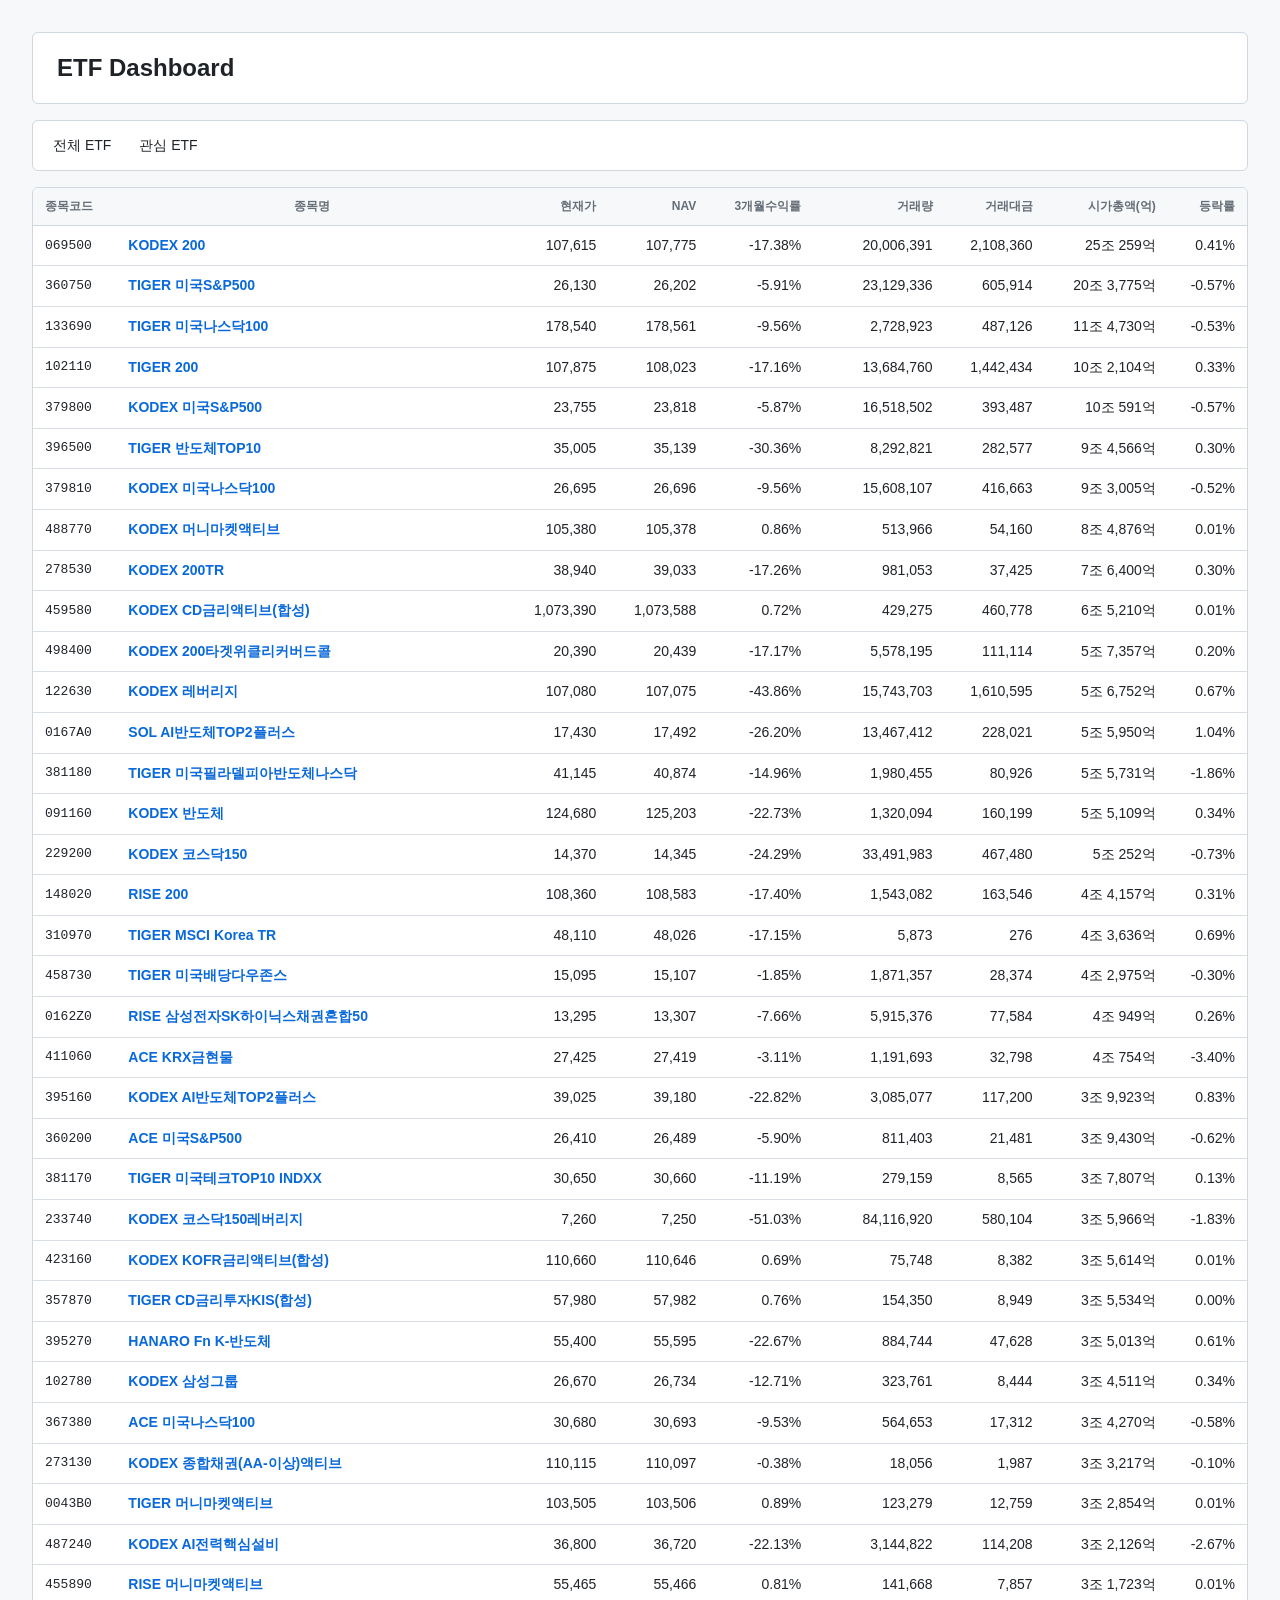
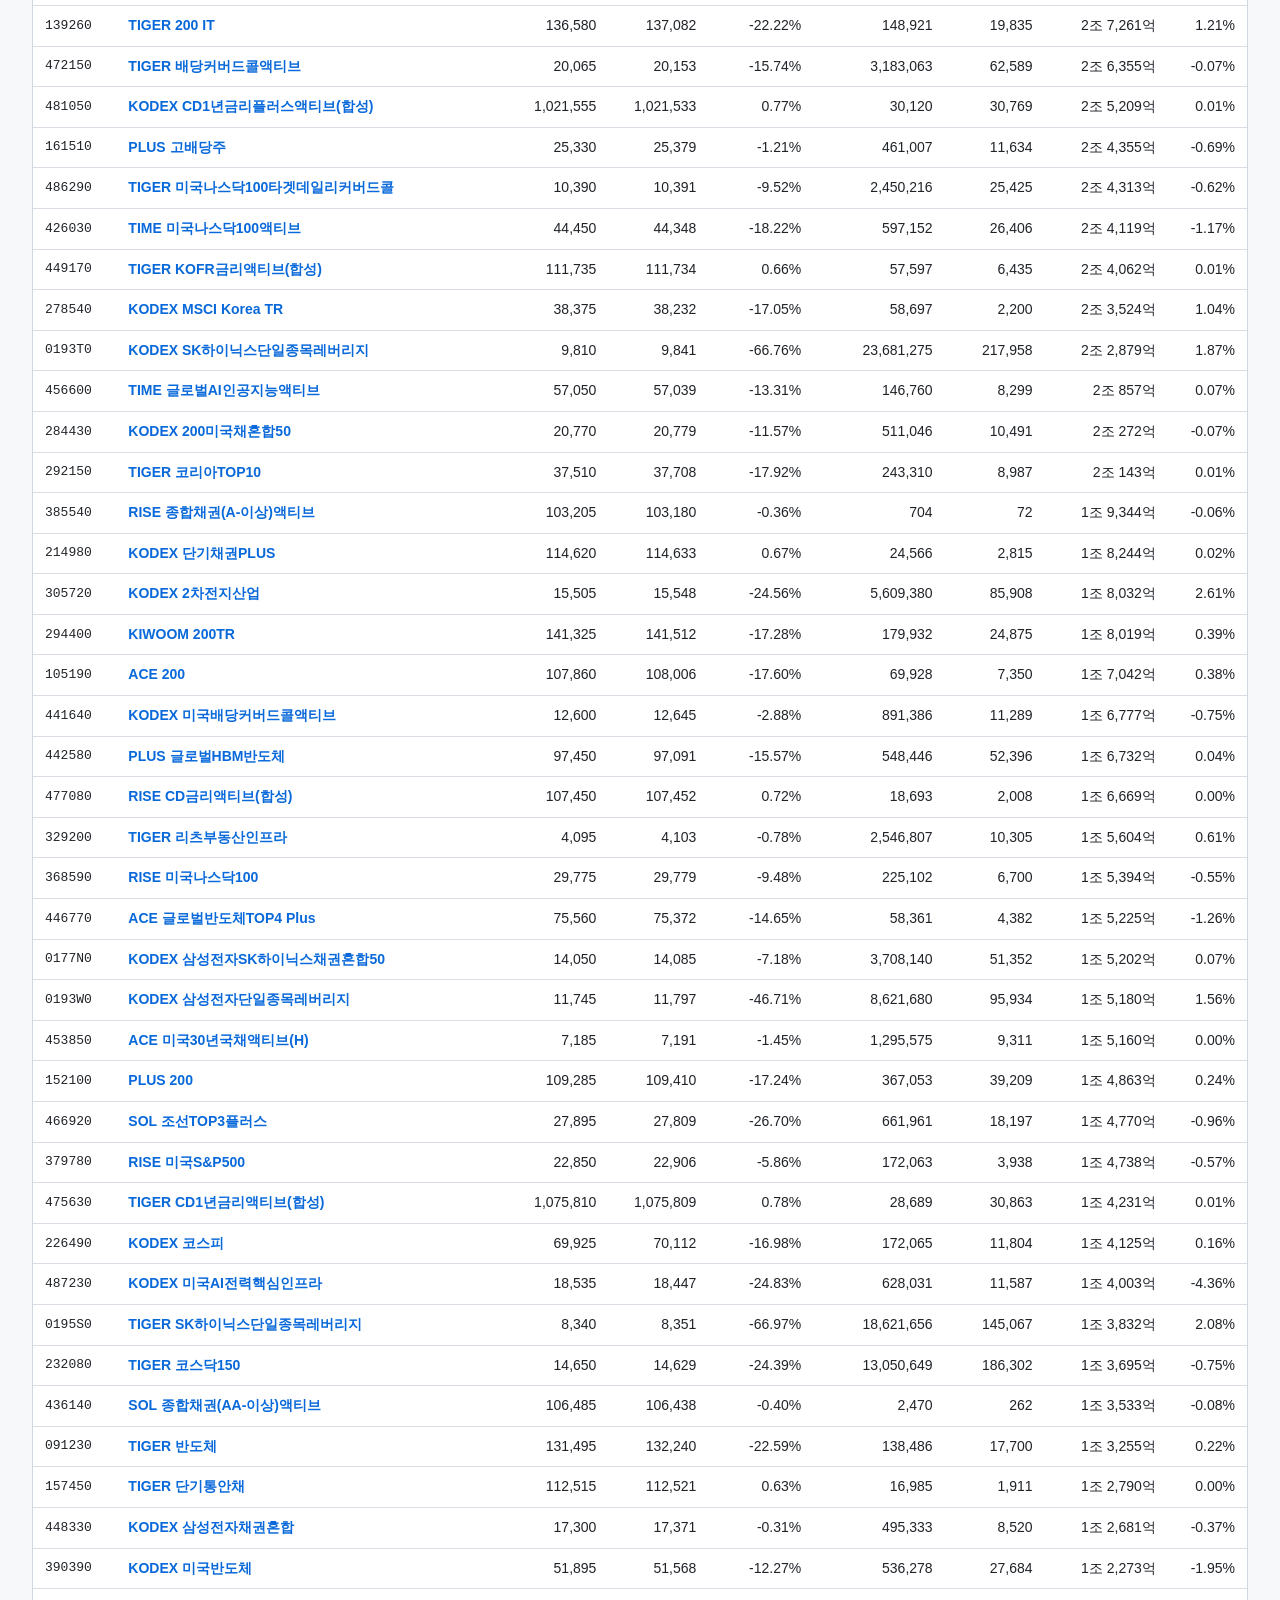
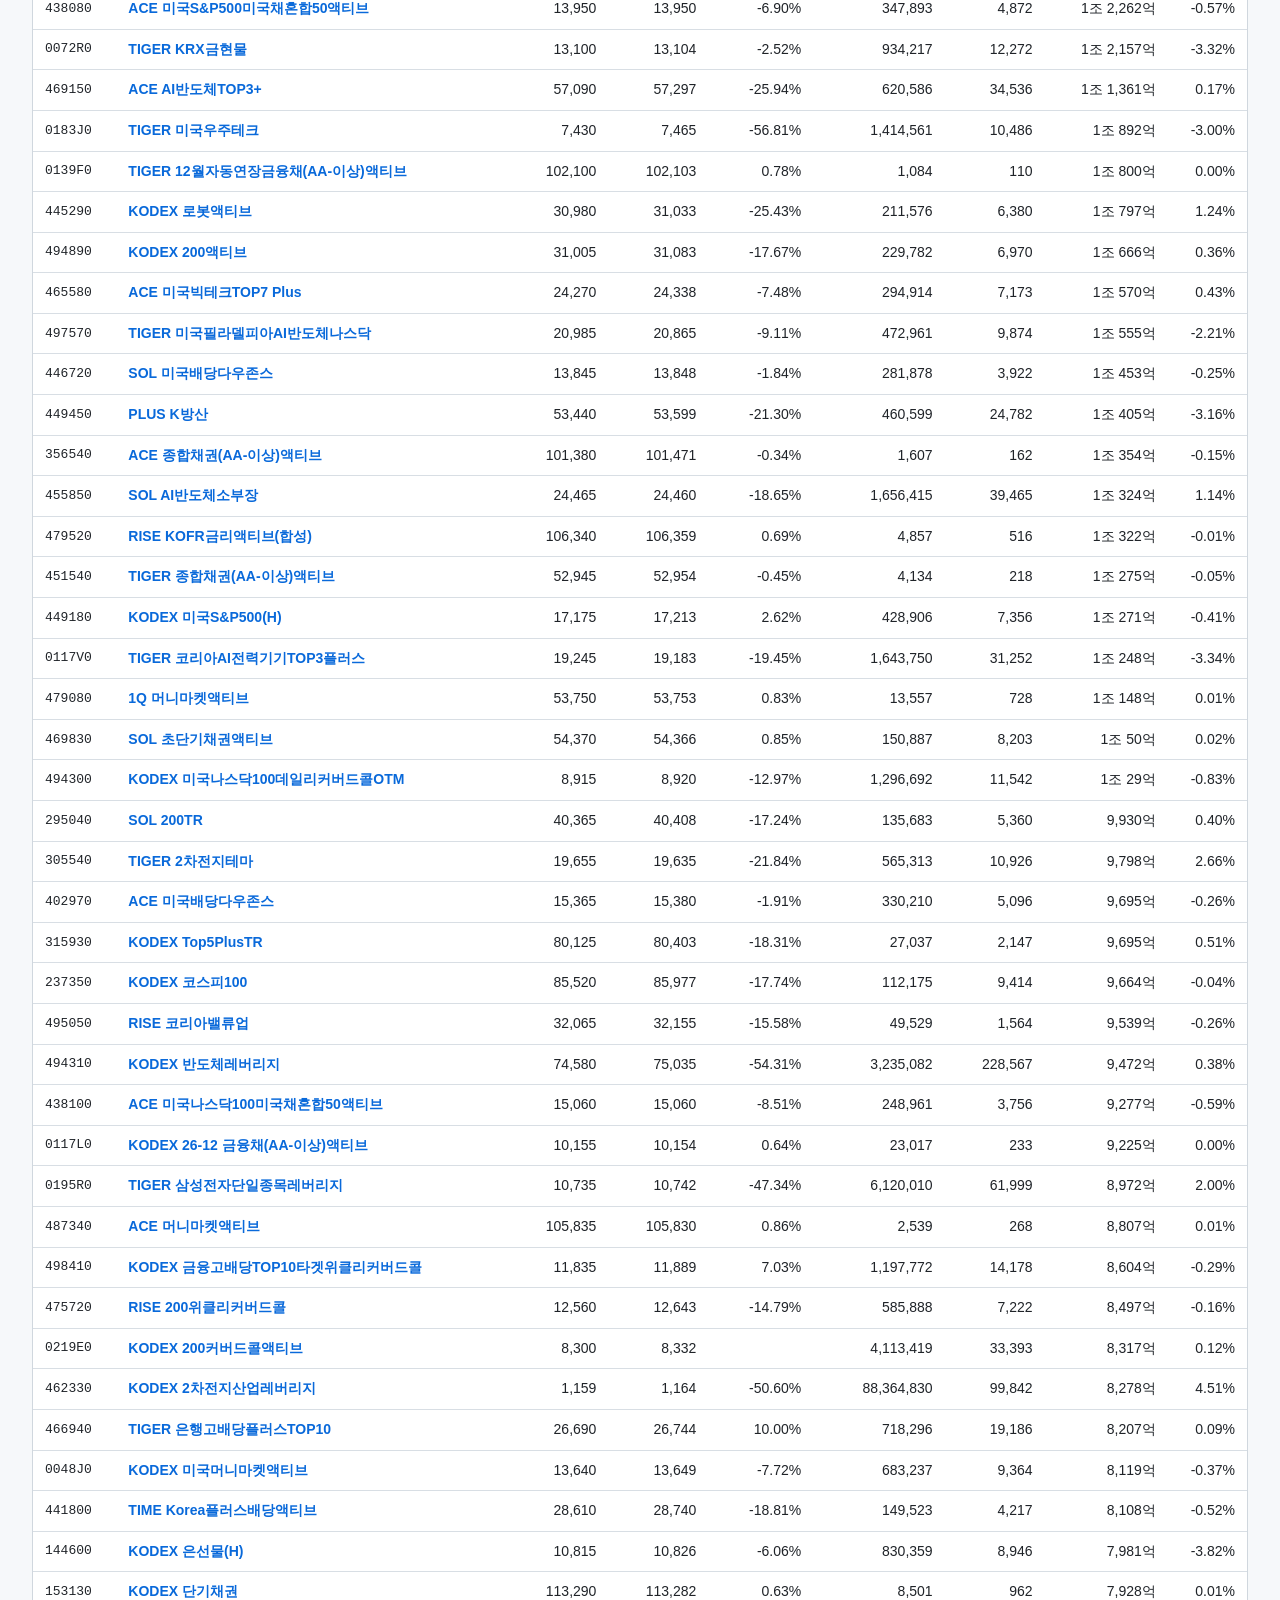
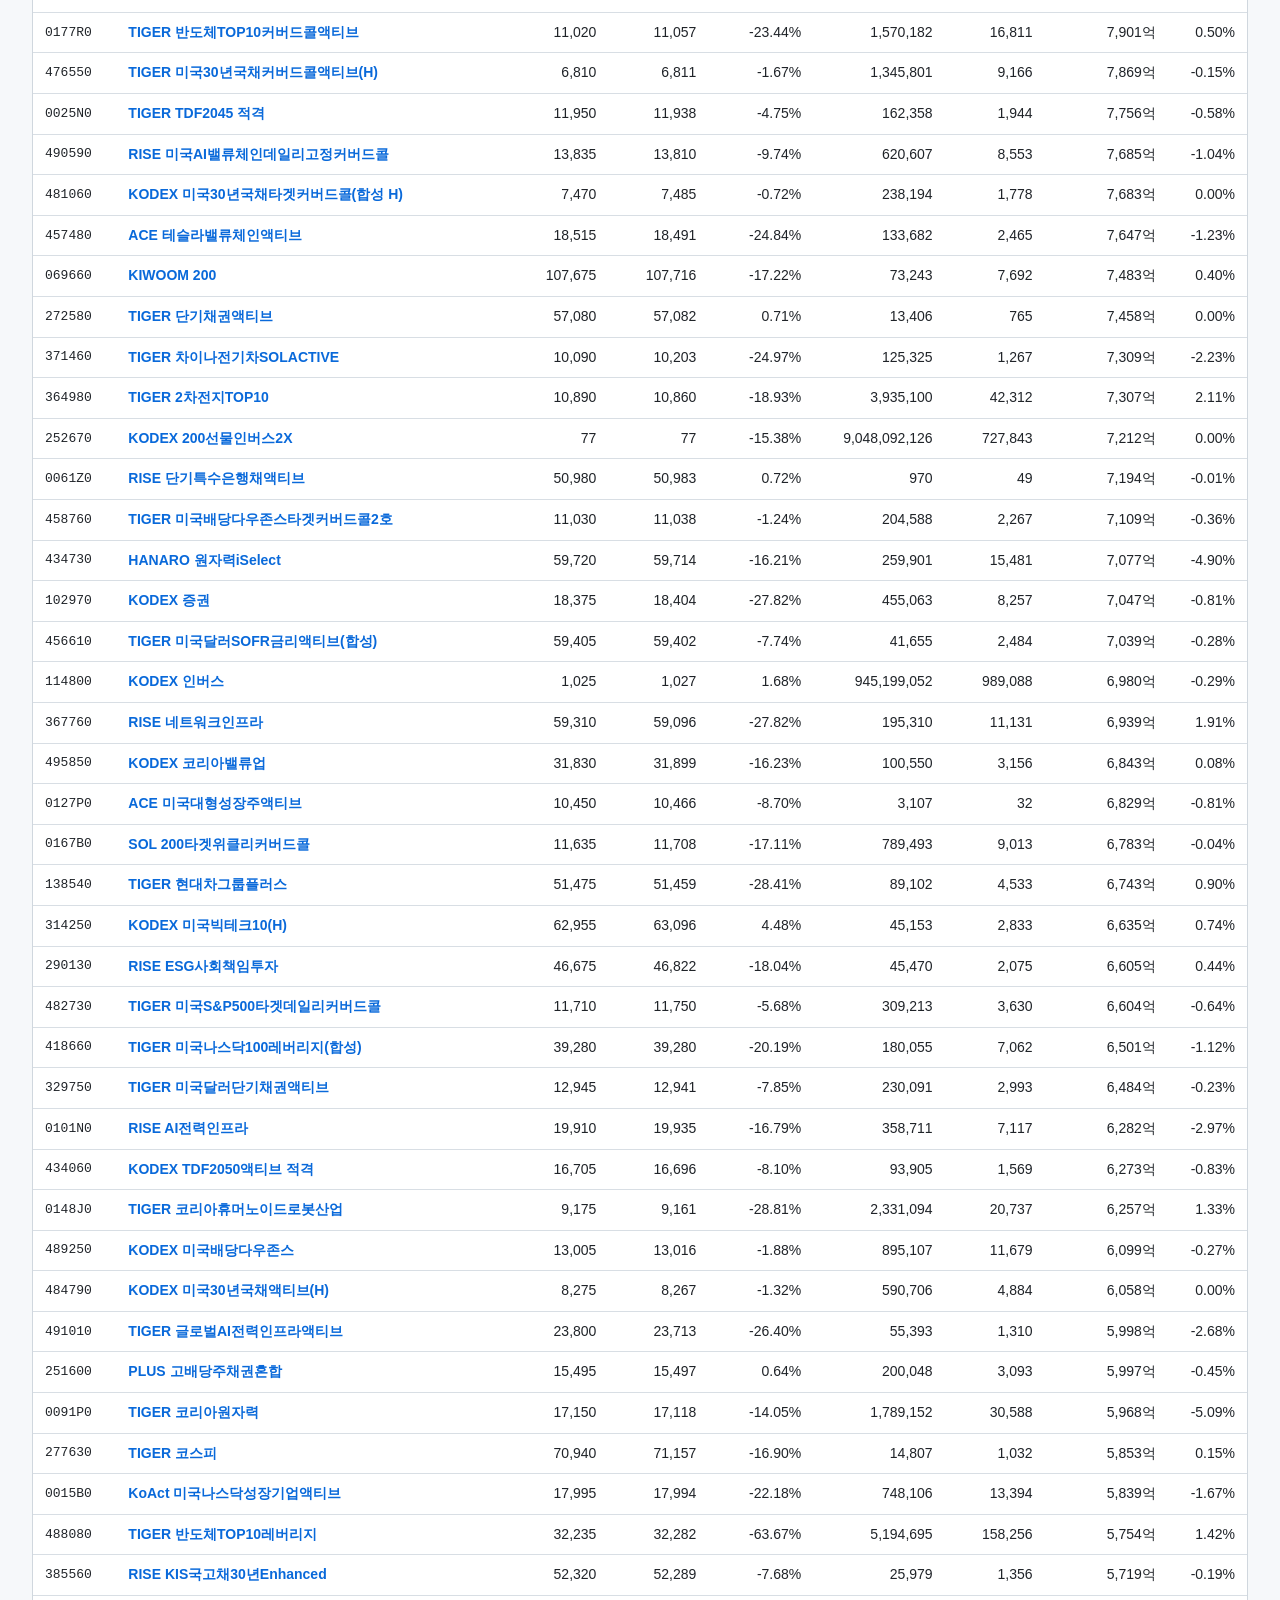
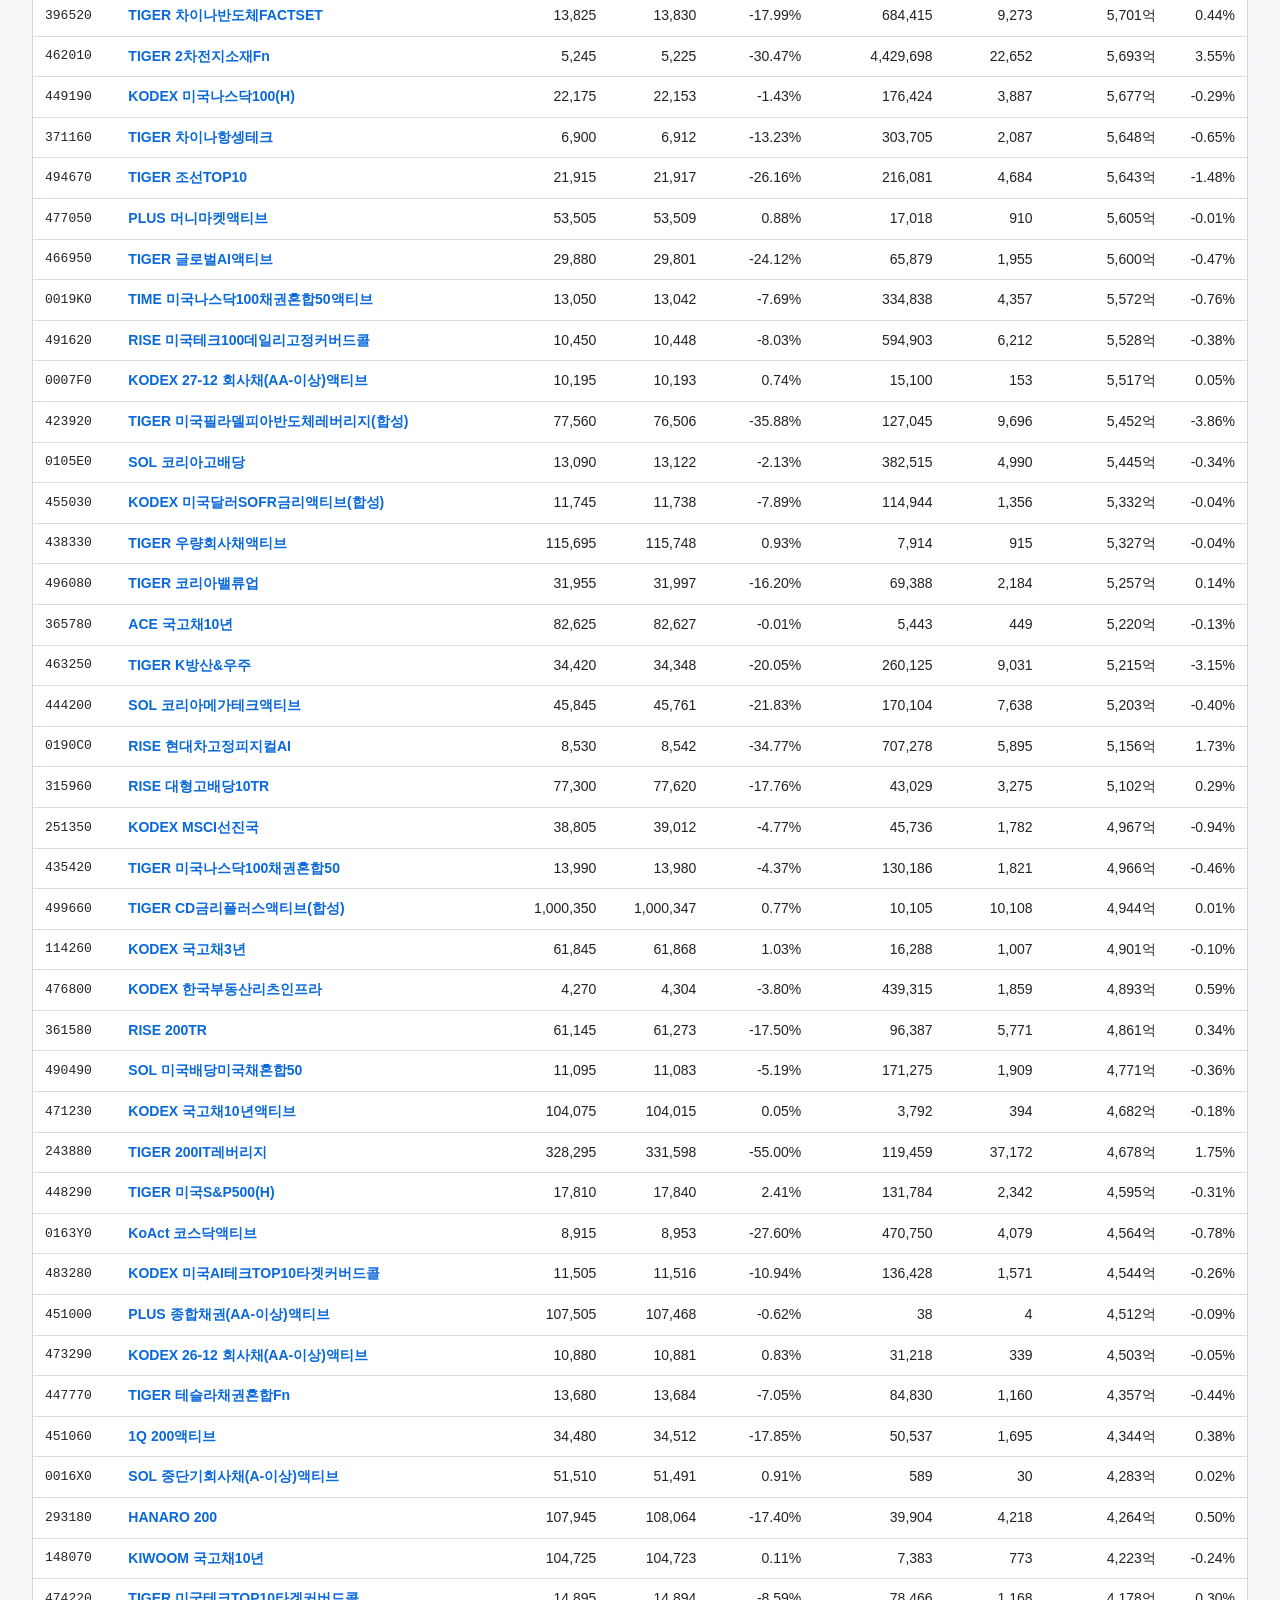
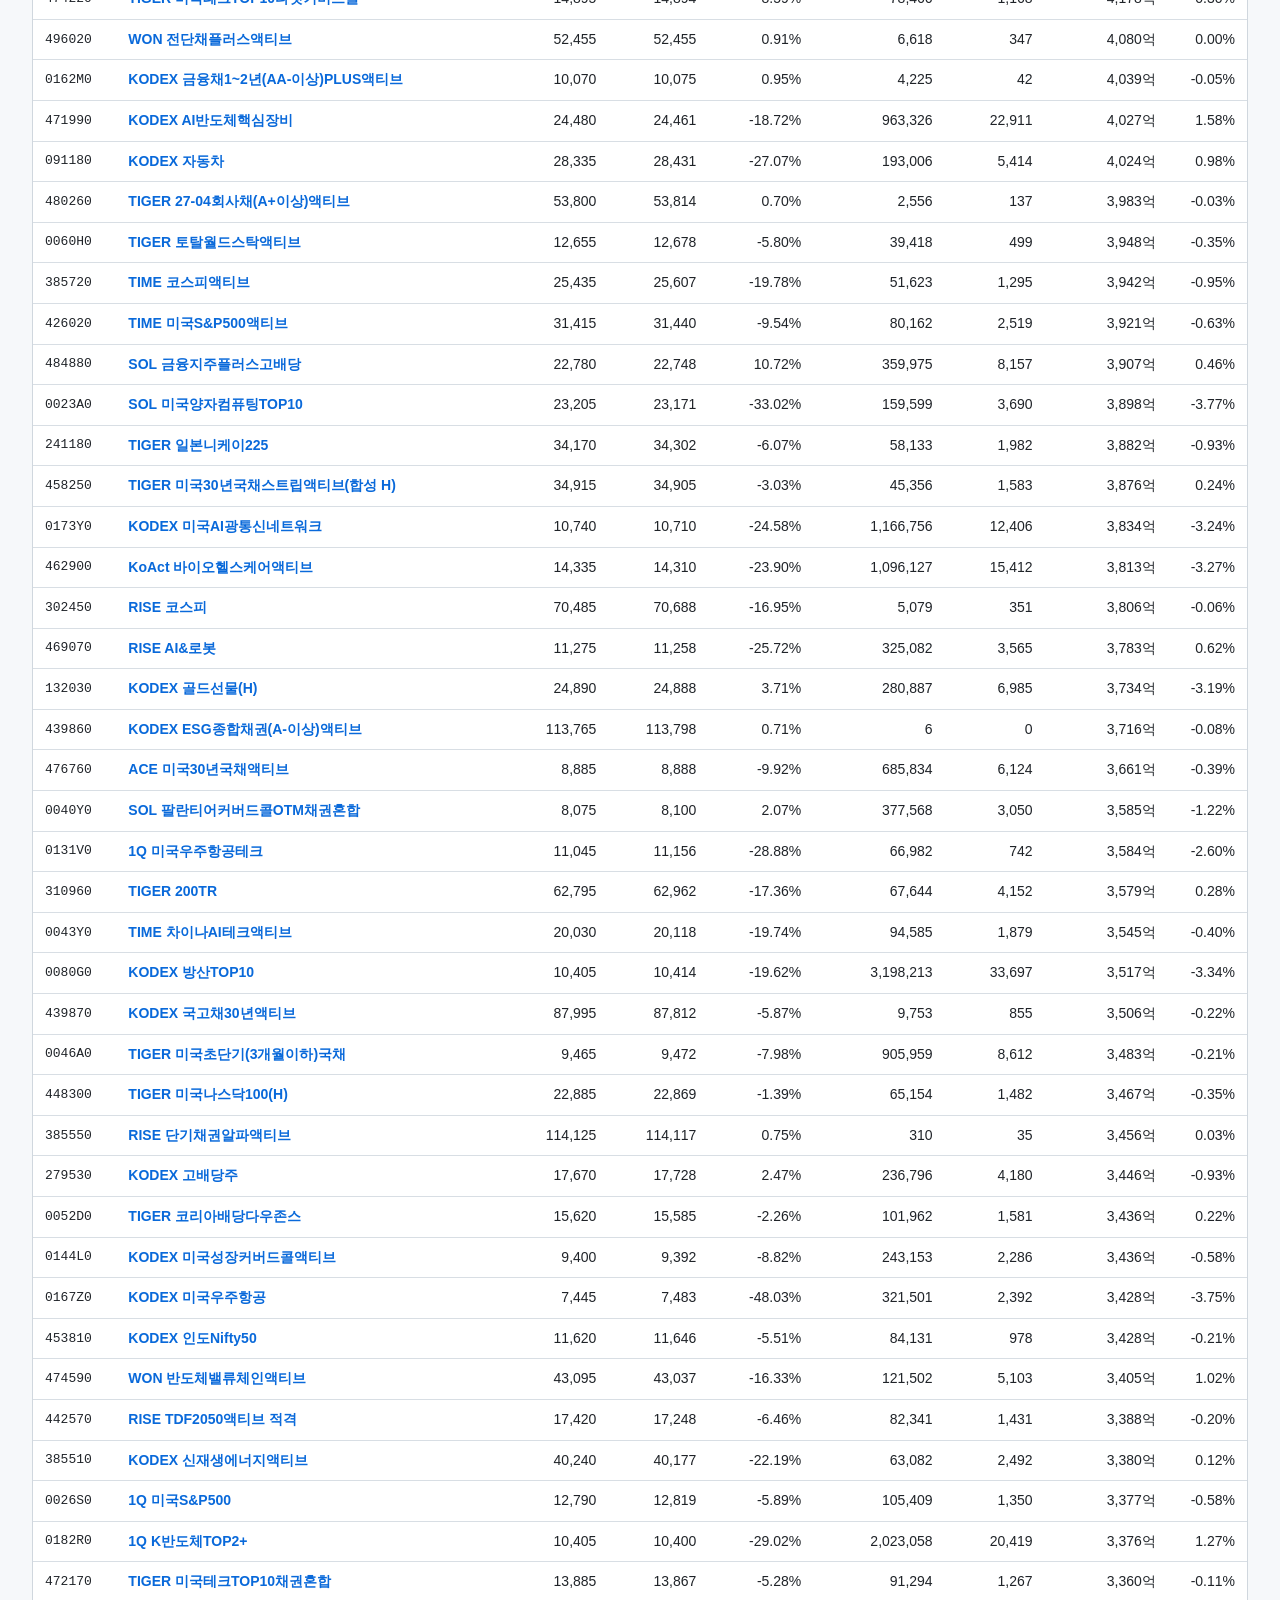
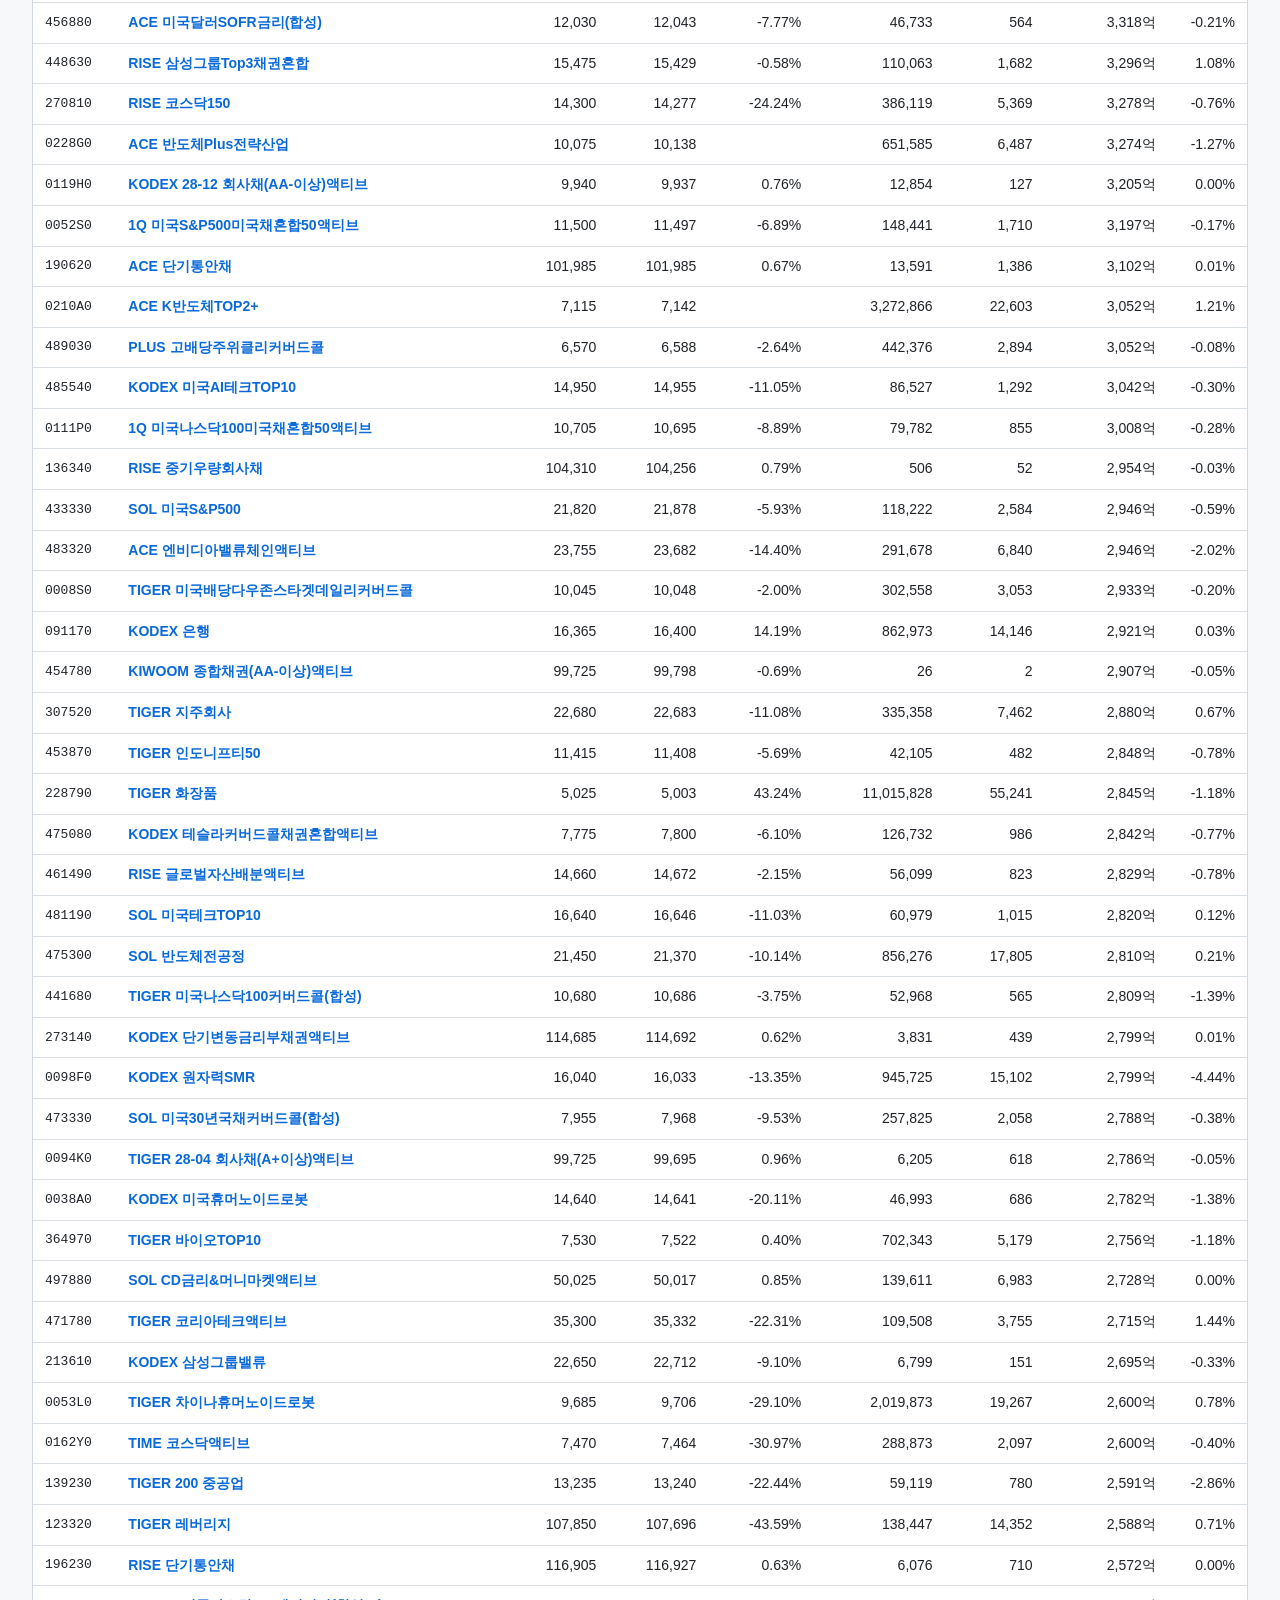
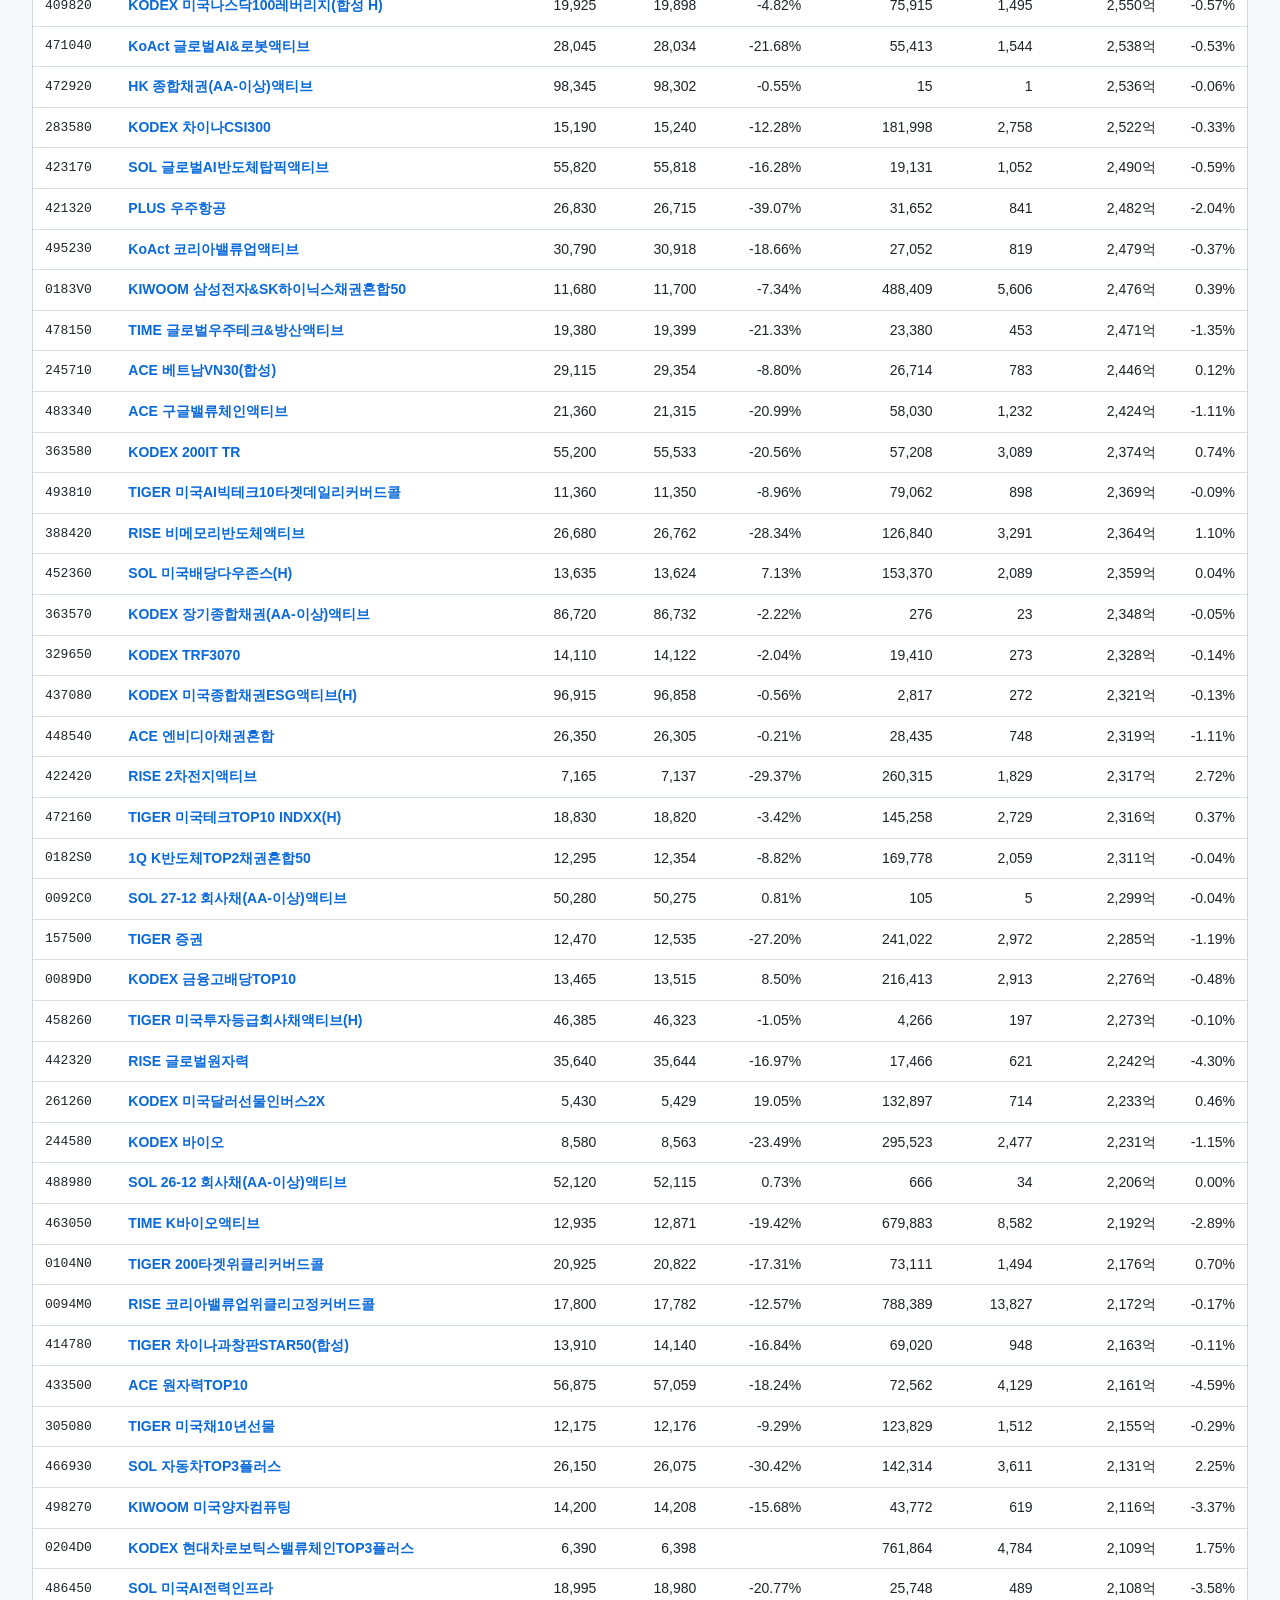
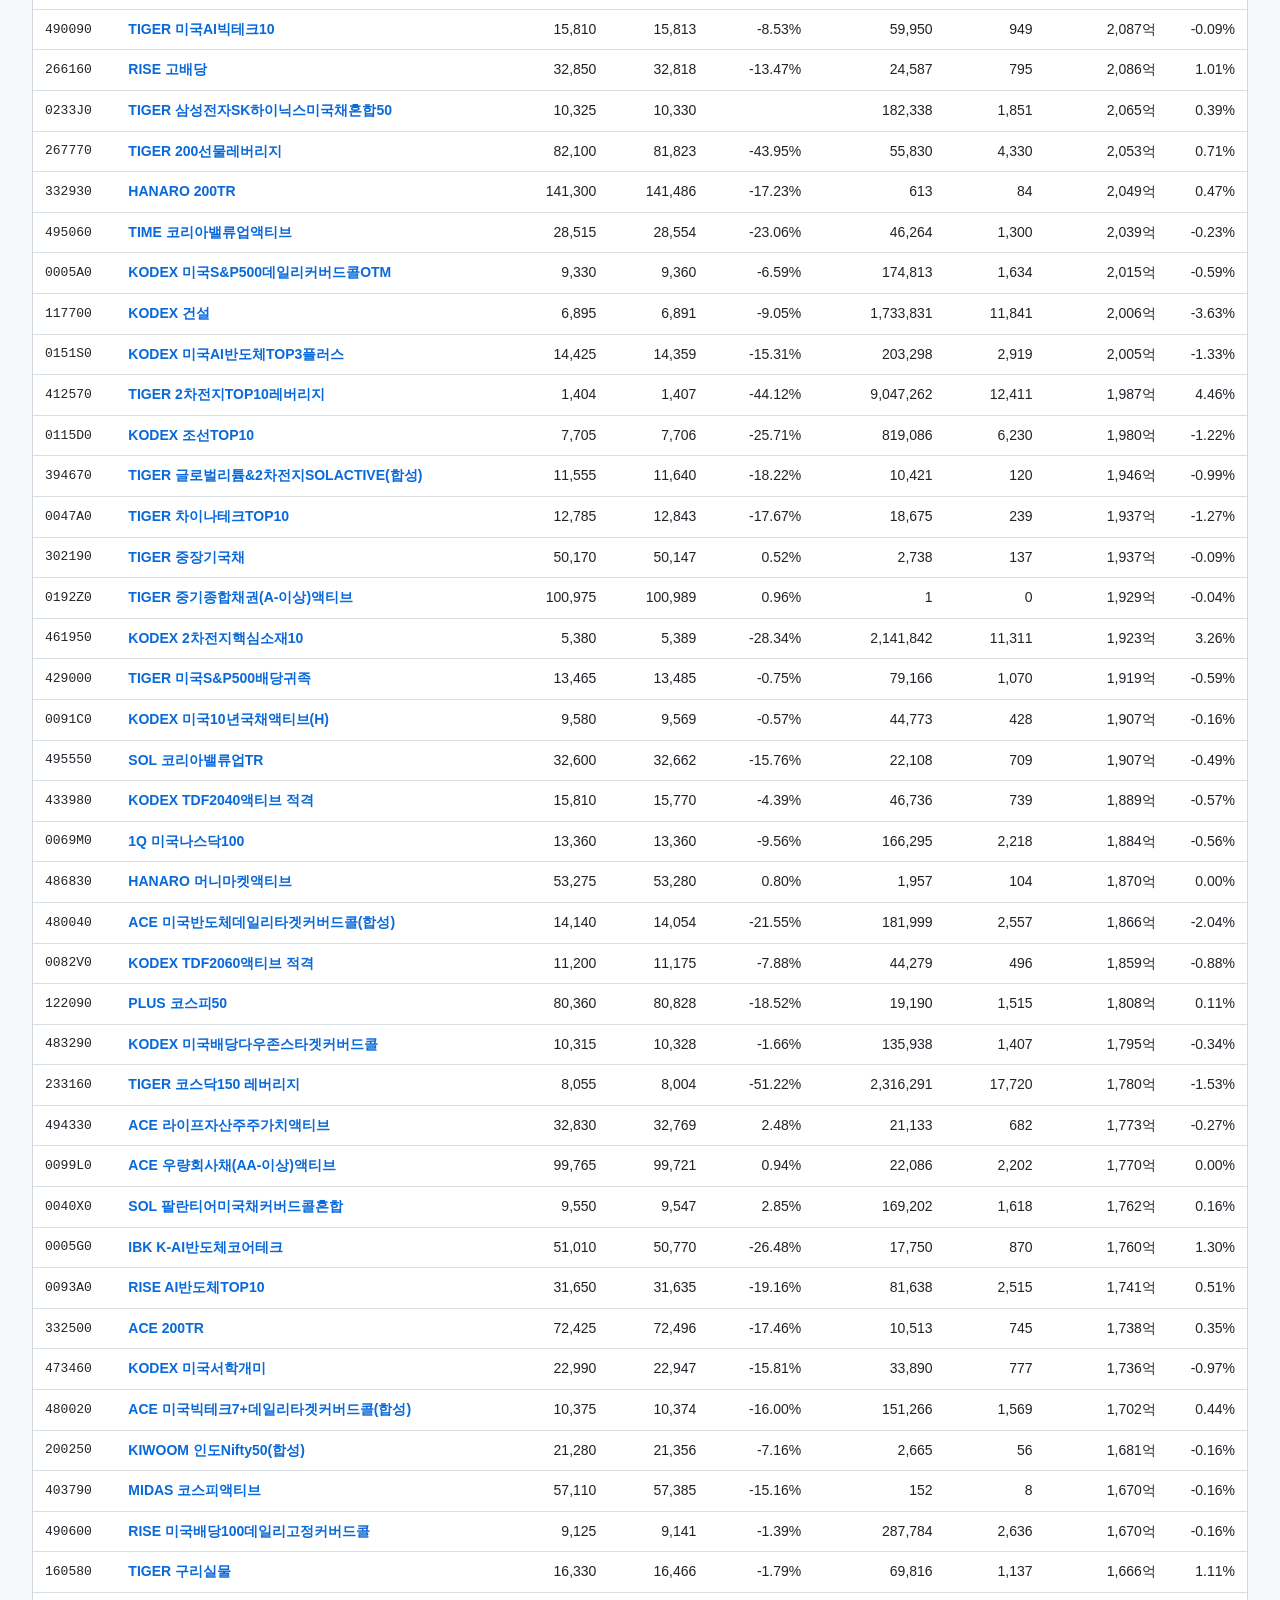
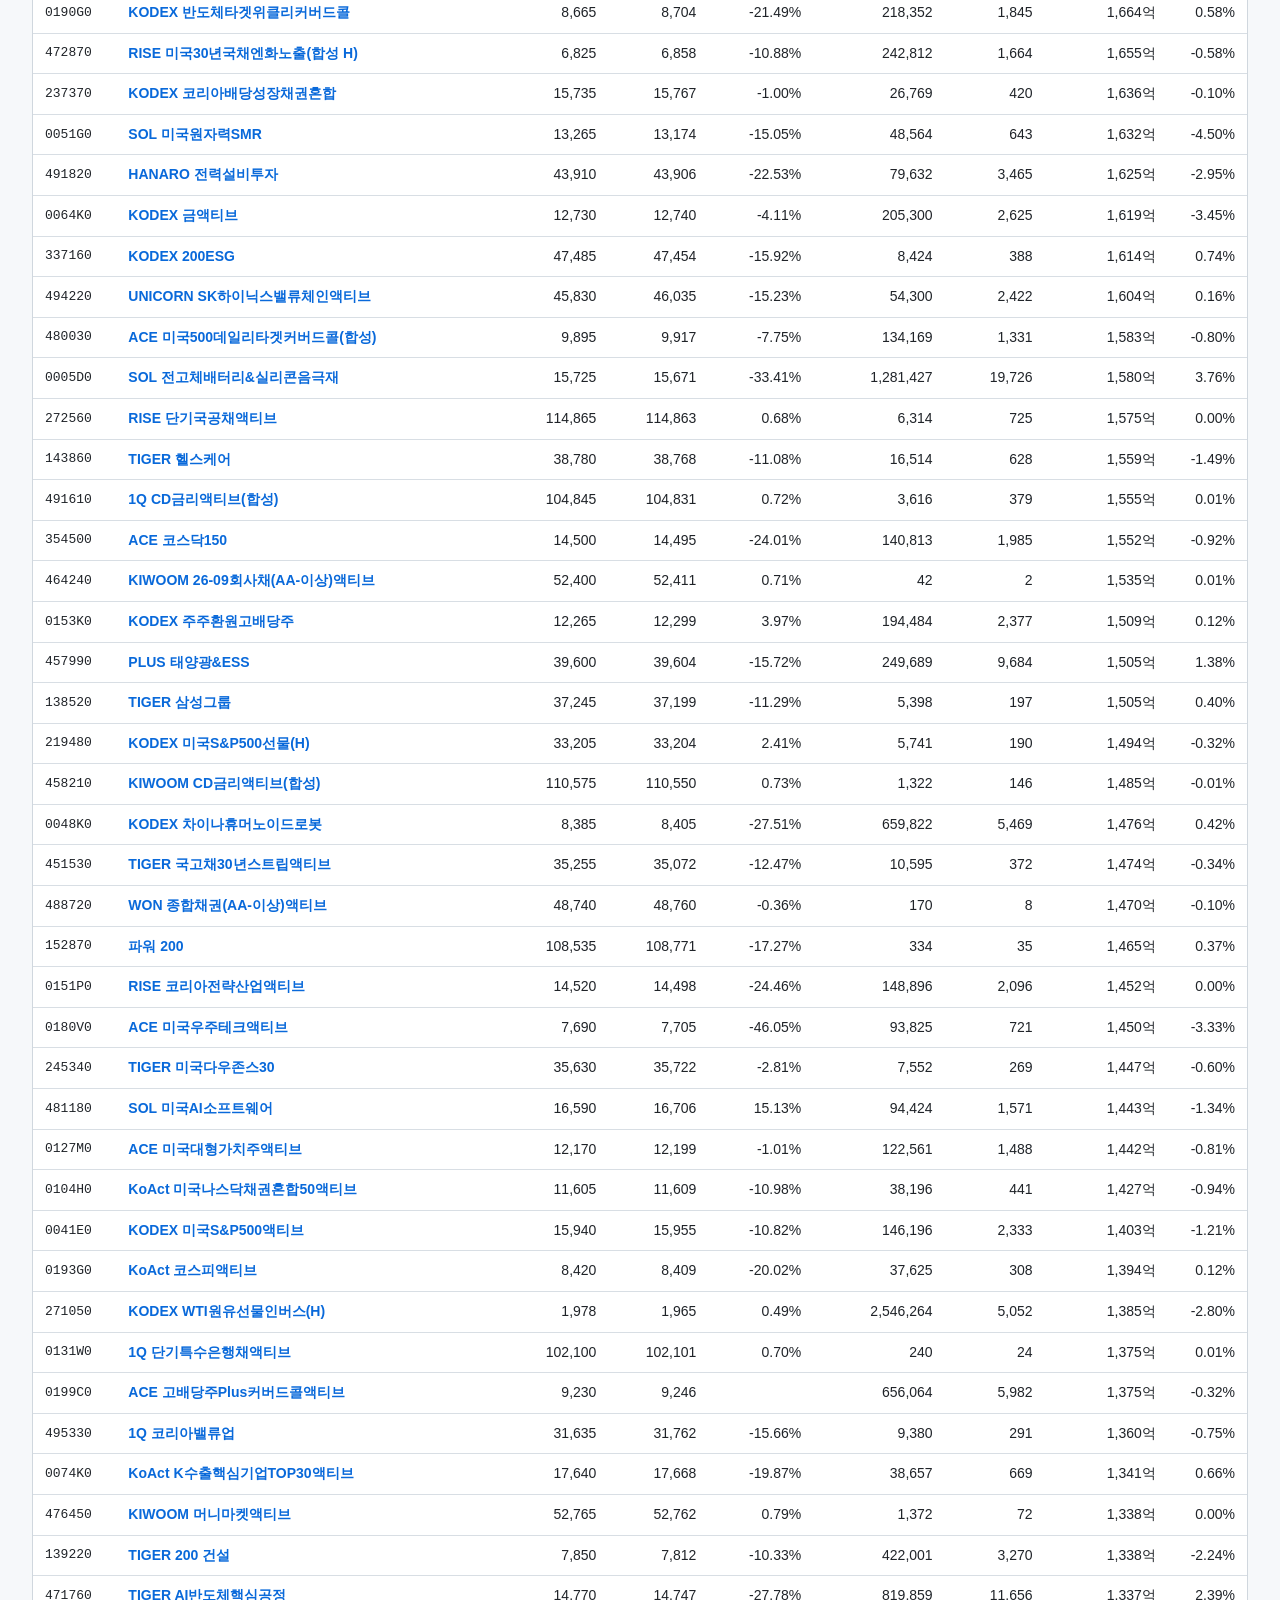
==== index.html @ dfd8526d "Update ETF data" ====
<!DOCTYPE html>
<html lang="ko">
<head>
  <meta charset="UTF-8">
  <title>ETF Dashboard</title>
  <link rel="stylesheet" href="style.css">
</head>
<body>
  <h1>ETF Dashboard</h1>
  <nav>
    <a href="index.html">전체 ETF</a>
    <a href="watchlist.html">관심 ETF</a>
  </nav>

  <table id="table"></table>
  <script src="app.js"></script>
</body>
</html>
---- style.css ----
/* =========================================
   ETF Dashboard - GitHub Style
   ========================================= */
/* =========================================
   기본
   ========================================= */
* {
    box-sizing: border-box;
}
html {
    font-size: 14px;
}
body {
    margin: 0;
    padding: 32px;
    background: #f6f8fa;
    color: #1f2328;
    font-family:
        -apple-system,
        BlinkMacSystemFont,
        "Segoe UI",
        Helvetica,
        Arial,
        sans-serif;
    line-height: 1.5;
}
/* =========================================
   전체 컨텐츠 폭
   ========================================= */
body > * {
    max-width: 1400px;
    margin-left: auto;
    margin-right: auto;
}
/* =========================================
   제목
   ========================================= */
h1 {
    margin: 0 0 16px 0;
    padding: 20px 24px;
    background: #ffffff;
    border: 1px solid #d0d7de;
    border-radius: 6px;
    color: #1f2328;
    font-size: 24px;
    font-weight: 600;
    line-height: 1.25;
}
/* =========================================
   Navigation
   ========================================= */
nav {
    display: flex;
    align-items: center;
    gap: 4px;
    margin-bottom: 16px;
    padding: 8px;
    background: #ffffff;
    border: 1px solid #d0d7de;
    border-radius: 6px;
    overflow-x: auto;
}
nav a {
    display: inline-block;
    padding: 6px 12px;
    border-radius: 6px;
    color: #1f2328;
    font-size: 14px;
    font-weight: 500;
    text-decoration: none;
    white-space: nowrap;
}
nav a:hover {
    background: #f3f4f6;
    text-decoration: none;
}
nav a.active {
    background: #f6f8fa;
    font-weight: 600;
}
/* =========================================
   Card
   ========================================= */
.card {
    margin-bottom: 16px;
    padding: 16px;
    background: #ffffff;
    border: 1px solid #d0d7de;
    border-radius: 6px;
}
/* =========================================
   Table
   ========================================= */
table {
    width: 100%;
    border-collapse: separate;
    border-spacing: 0;
    background: #ffffff;
    border: 1px solid #d0d7de;
    border-radius: 6px;
    overflow: hidden;
}
/* =========================================
   Table Header
   ========================================= */
thead {
    background: #f6f8fa;
}
th {
    padding: 10px 12px;
    background: #f6f8fa;
    border-bottom: 1px solid #d0d7de;
    color: #656d76;
    font-size: 12px;
    font-weight: 600;
    line-height: 1.4;
    white-space: nowrap;
    vertical-align: middle;
}
/* 첫 번째 컬럼 */
th:first-child {
    text-align: left;
}
/* 숫자 컬럼 헤더 */
th:nth-child(n+3) {
    text-align: right;
}
/* =========================================
   Table Body
   ========================================= */
td {
    padding: 10px 12px;
    border-bottom: 1px solid #d8dee4;
    color: #1f2328;
    font-size: 14px;
    line-height: 1.4;
    white-space: nowrap;
    vertical-align: middle;
}
tbody tr:last-child td {
    border-bottom: none;
}
tbody tr:hover {
    background: #f6f8fa;
}
/* =========================================
   종목코드
   ========================================= */
td.code {
    text-align: left;
    font-family:
        ui-monospace,
        SFMono-Regular,
        Menlo,
        Monaco,
        Consolas,
        "Liberation Mono",
        monospace;
    font-size: 13px;
    font-variant-numeric: tabular-nums;
}
/* =========================================
   종목명
   ========================================= */
td.name {
    text-align: left;
    min-width: 190px;
}
td.name a {
    color: #0969da;
    font-weight: 600;
    text-decoration: none;
}
td.name a:hover {
    color: #0550ae;
    text-decoration: underline;
}
/* =========================================
   숫자
   ========================================= */
td.number {
    text-align: right;
    font-variant-numeric: tabular-nums;
    font-feature-settings: "tnum";
    white-space: nowrap;
}
/* =========================================
   일반 문자
   ========================================= */
td.text {
    text-align: left;
}
/* =========================================
   숫자 정렬 및 폭
   ========================================= */
td.number,
td.code {
    font-variant-numeric: tabular-nums;
}
/* =========================================
   링크
   ========================================= */
a {
    color: #0969da;
    text-decoration: none;
}
a:hover {
    text-decoration: underline;
}
/* =========================================
   GitHub Style Button
   ========================================= */
.button {
    display: inline-block;
    padding: 5px 16px;
    background: #f6f8fa;
    border: 1px solid #d0d7de;
    border-radius: 6px;
    color: #1f2328;
    font-size: 14px;
    font-weight: 500;
    line-height: 20px;
    text-decoration: none;
    cursor: pointer;
    box-shadow:
        0 1px 0 rgba(31, 35, 40, 0.04),
        inset 0 1px 0 rgba(255, 255, 255, 0.25);
}
.button:hover {
    background: #f3f4f6;
    text-decoration: none;
}
.button:active {
    background: #ebecf0;
    box-shadow:
        inset 0 1px 0 rgba(31, 35, 40, 0.1);
}
/* =========================================
   Empty / Error
   ========================================= */
.empty {
    padding: 32px;
    background: #ffffff;
    border: 1px solid #d0d7de;
    border-radius: 6px;
    color: #656d76;
    text-align: center;
}
/* =========================================
   모바일
   ========================================= */
@media (max-width: 768px) {
    body {
        padding: 12px;
        font-size: 13px;
    }
    h1 {
        padding: 16px;
        font-size: 20px;
    }
    nav {
        margin-bottom: 12px;
        padding: 6px;
    }
    nav a {
        padding: 6px 10px;
        font-size: 13px;
    }
    /* 테이블은 화면보다 넓어질 수 있으므로
       가로 스크롤 */
    table {
        display: block;
        width: 100%;
        overflow-x: auto;
        -webkit-overflow-scrolling: touch;
    }
    th,
    td {
        padding: 8px 10px;
        font-size: 13px;
    }
    td.name {
        min-width: 170px;
    }
}
/* =========================================
   작은 모바일
   ========================================= */
@media (max-width: 480px) {
    body {
        padding: 8px;
    }
    h1 {
        margin-bottom: 10px;
        padding: 12px 14px;
        font-size: 18px;
    }
    nav {
        margin-bottom: 10px;
    }
    th,
    td {
        padding: 7px 9px;
    }
}
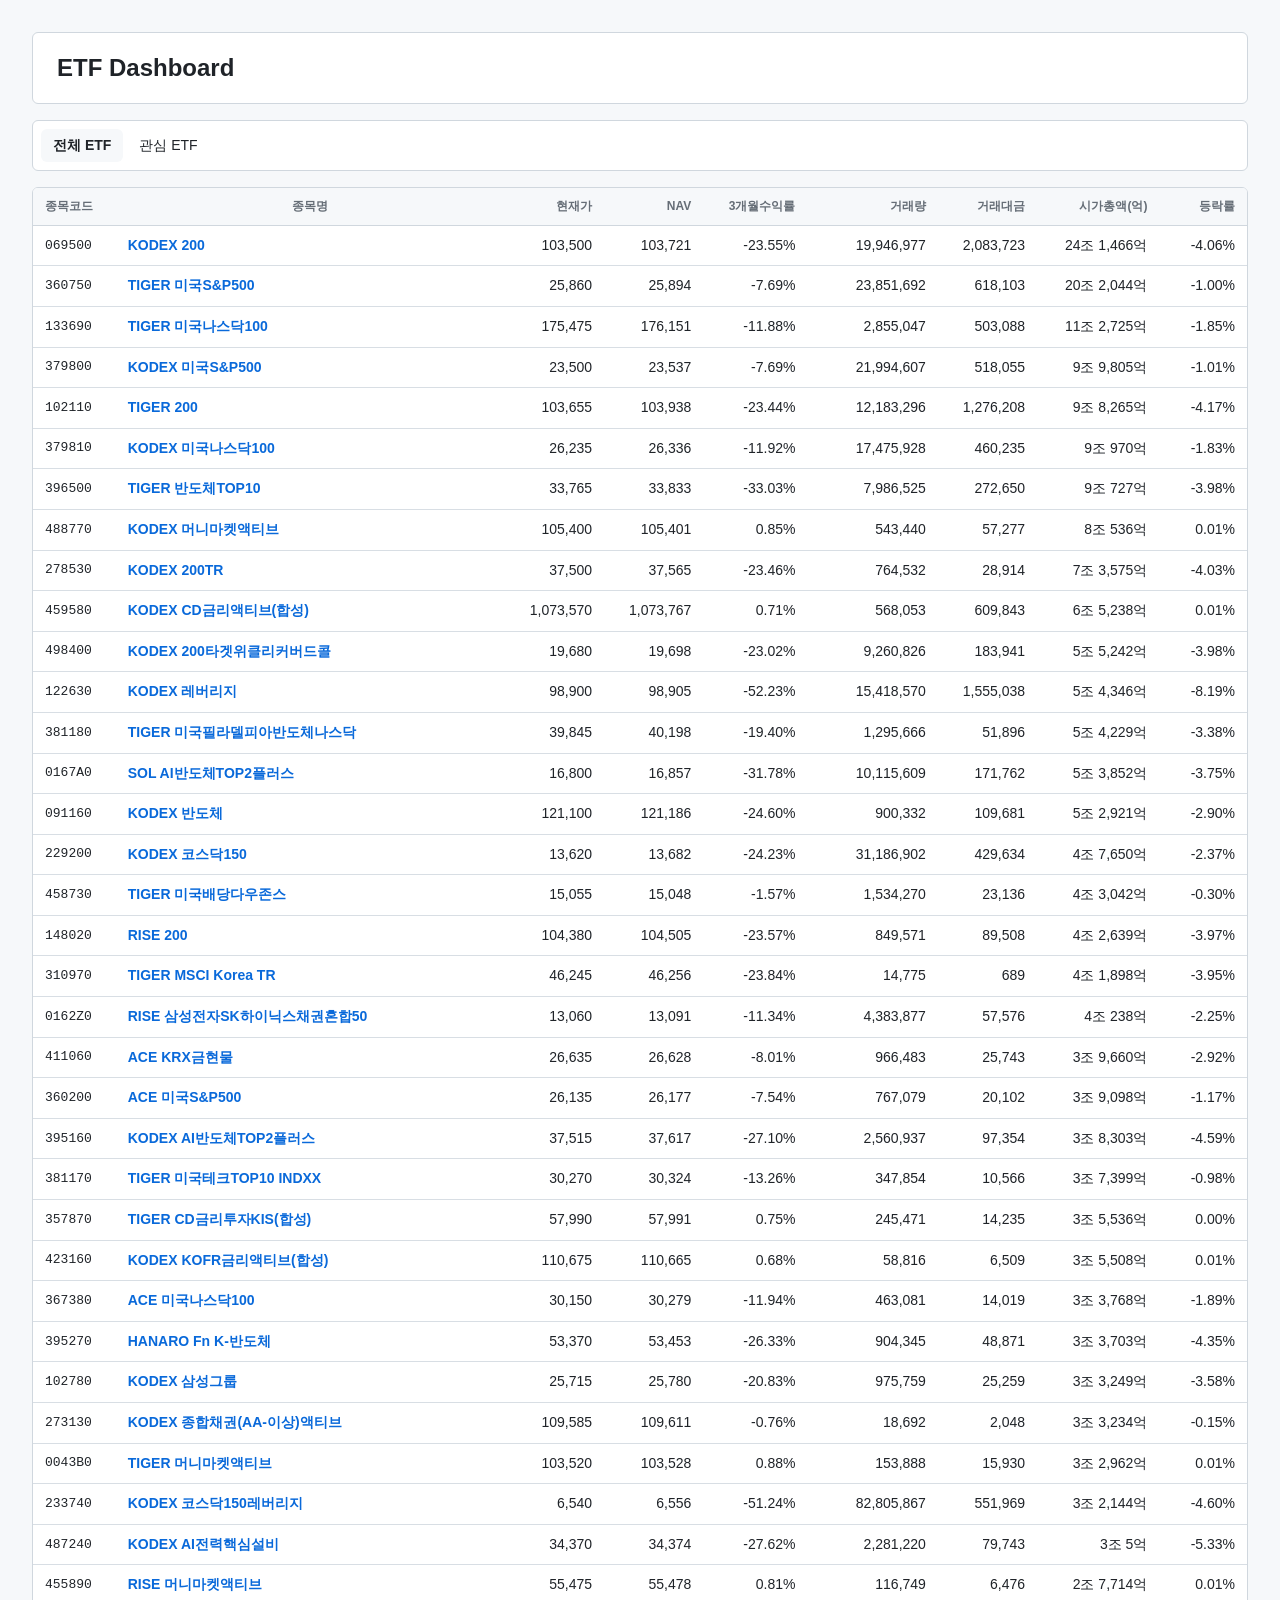
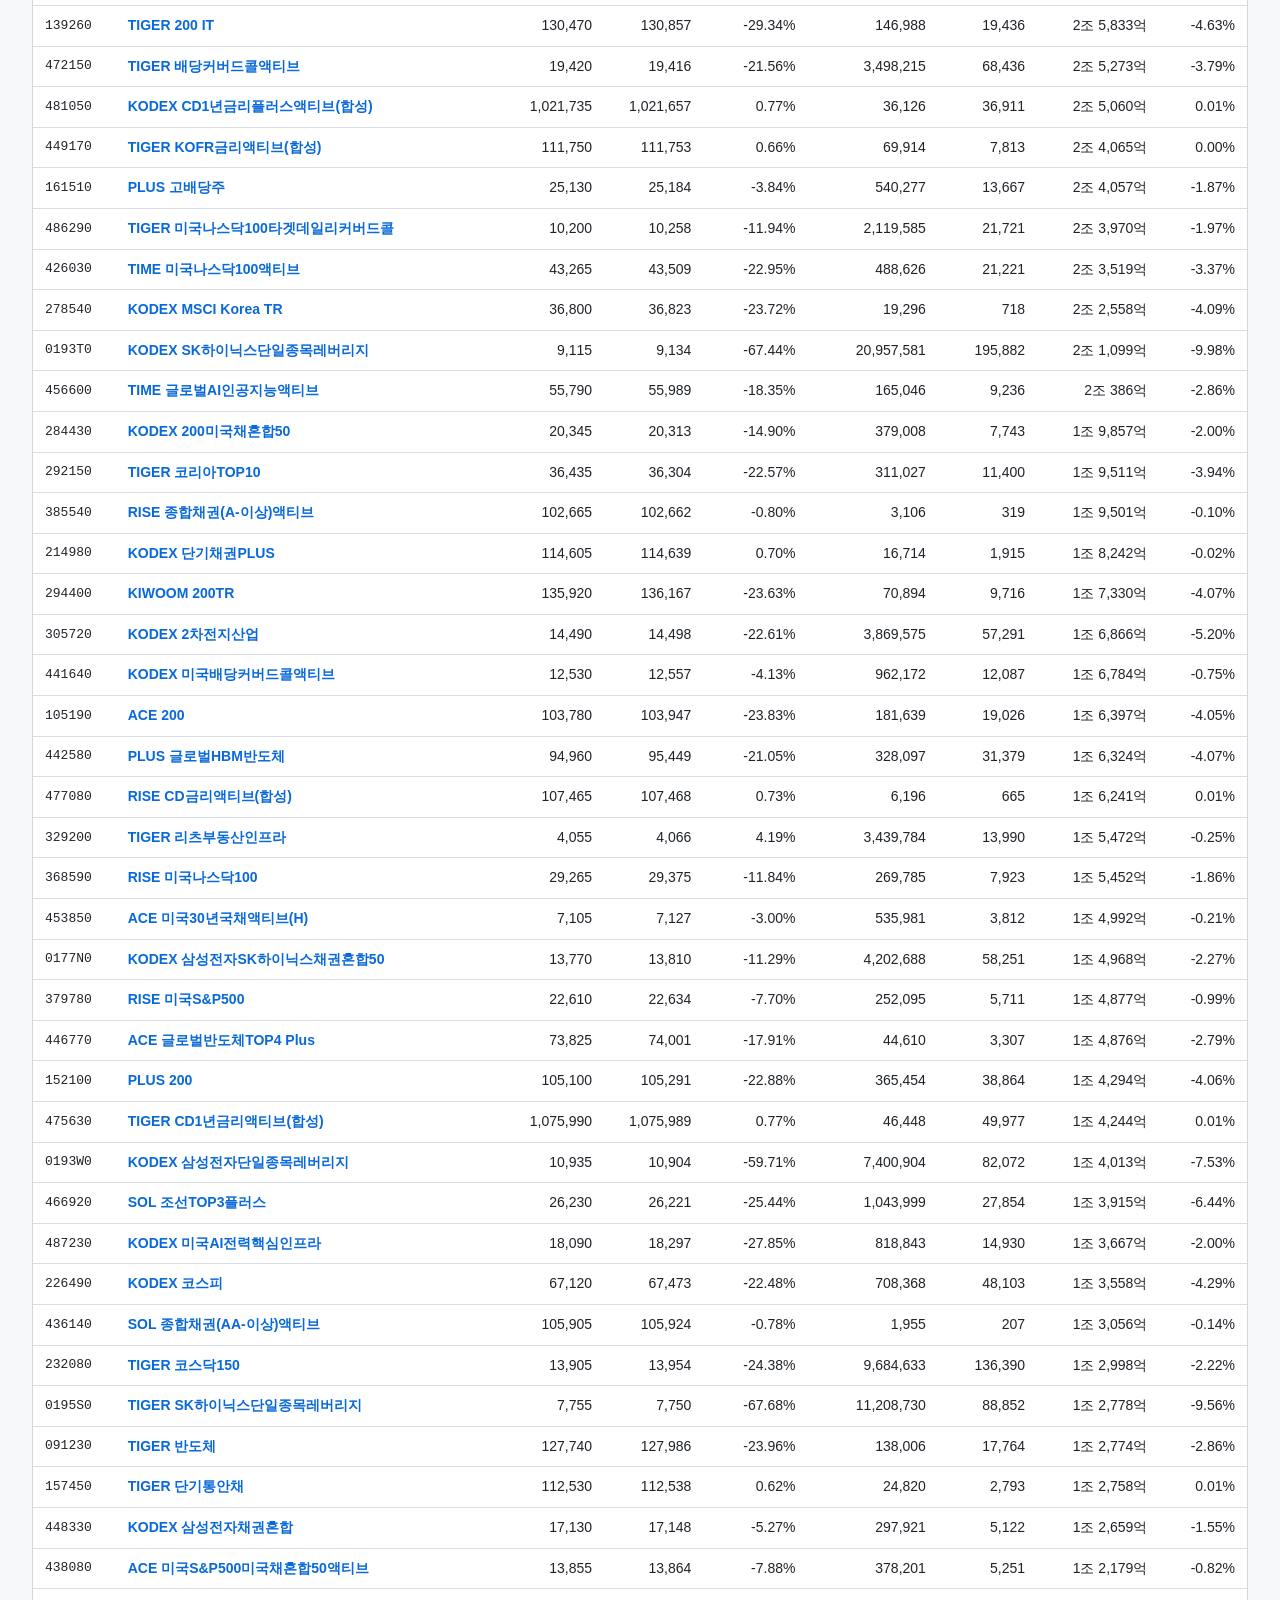
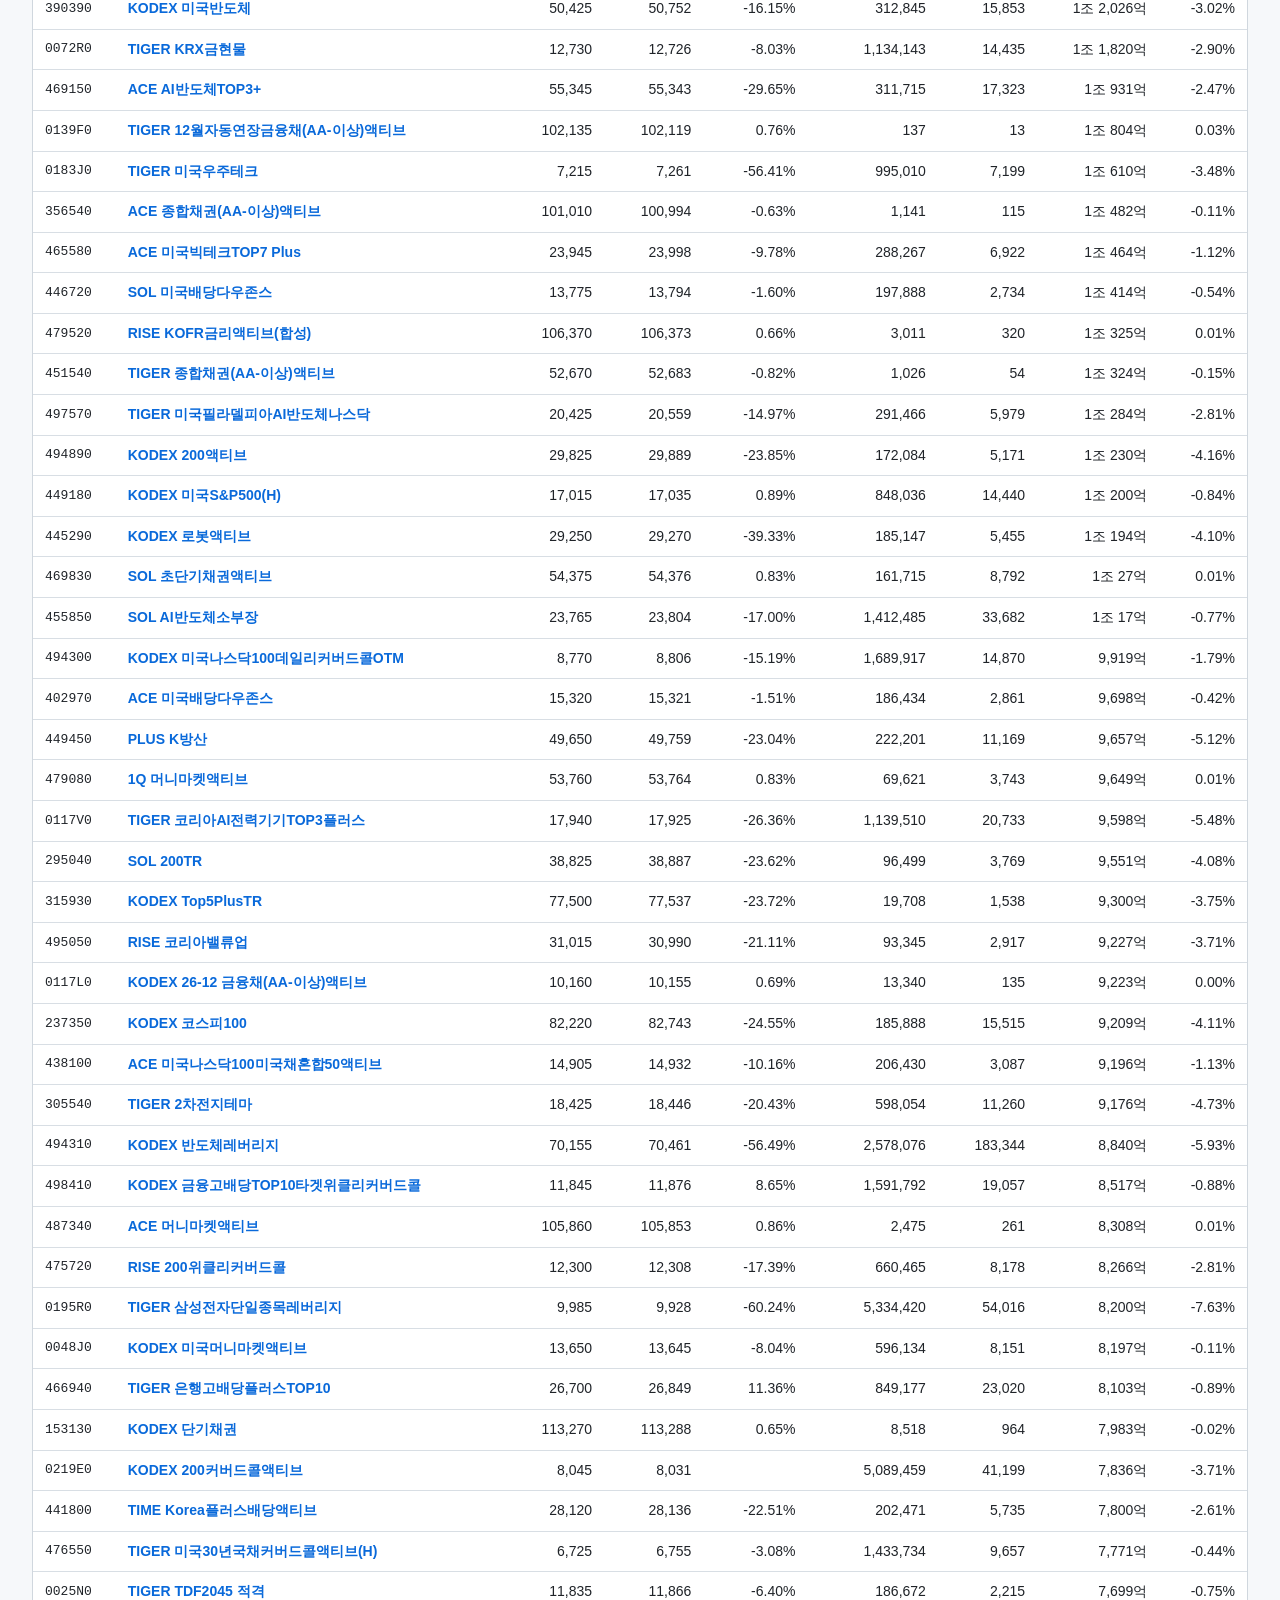
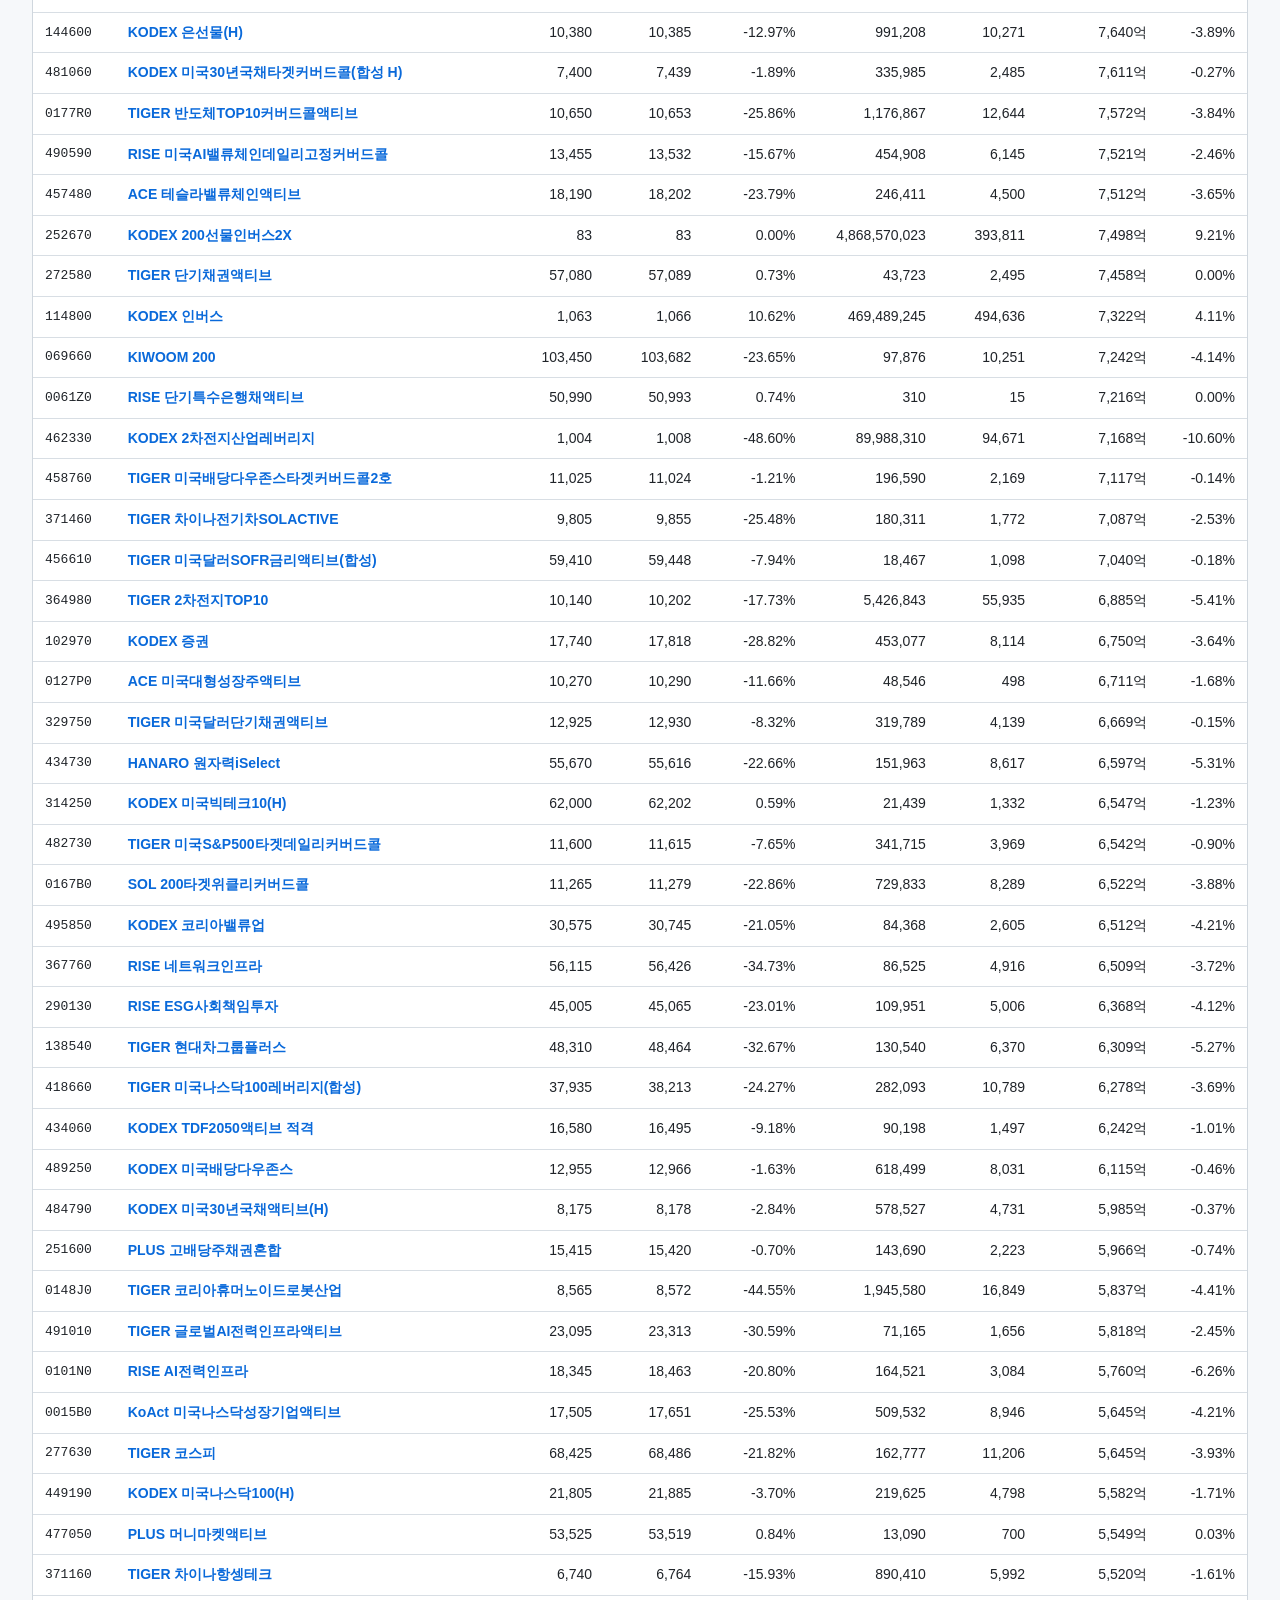
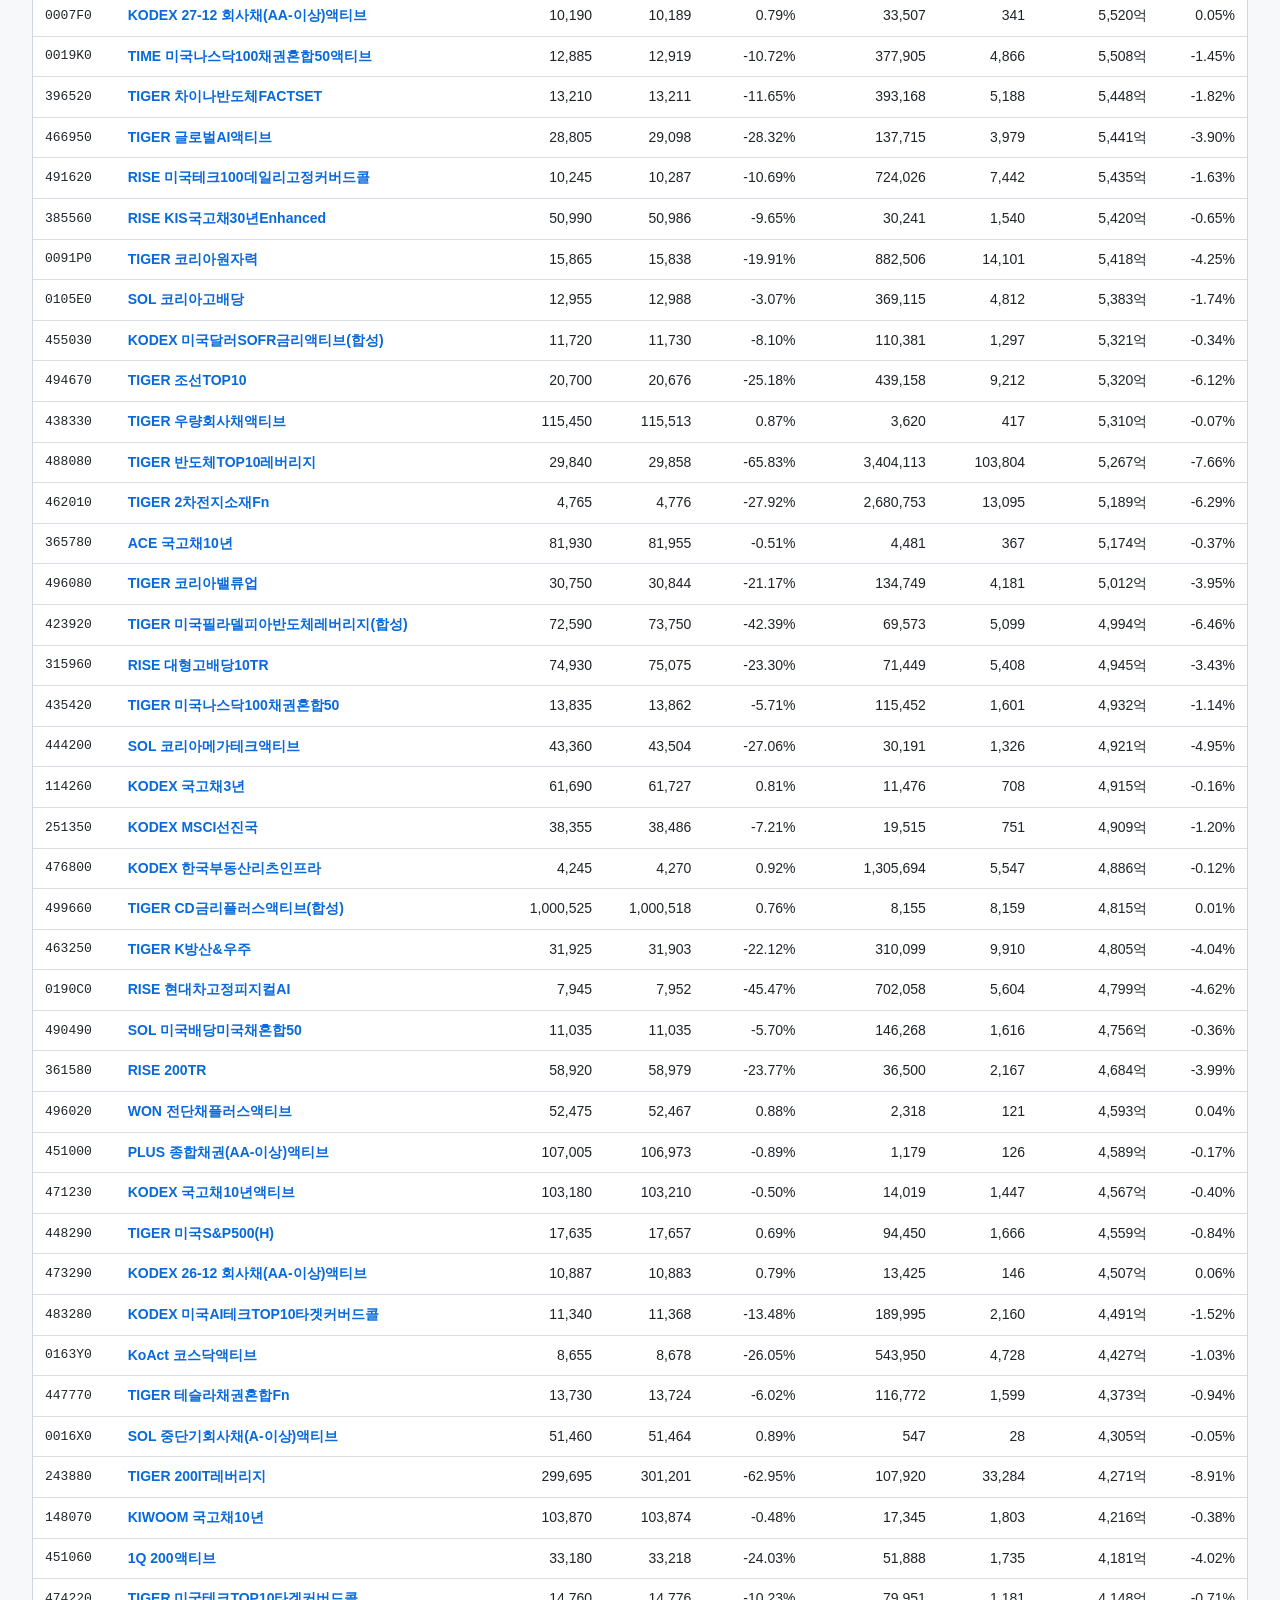
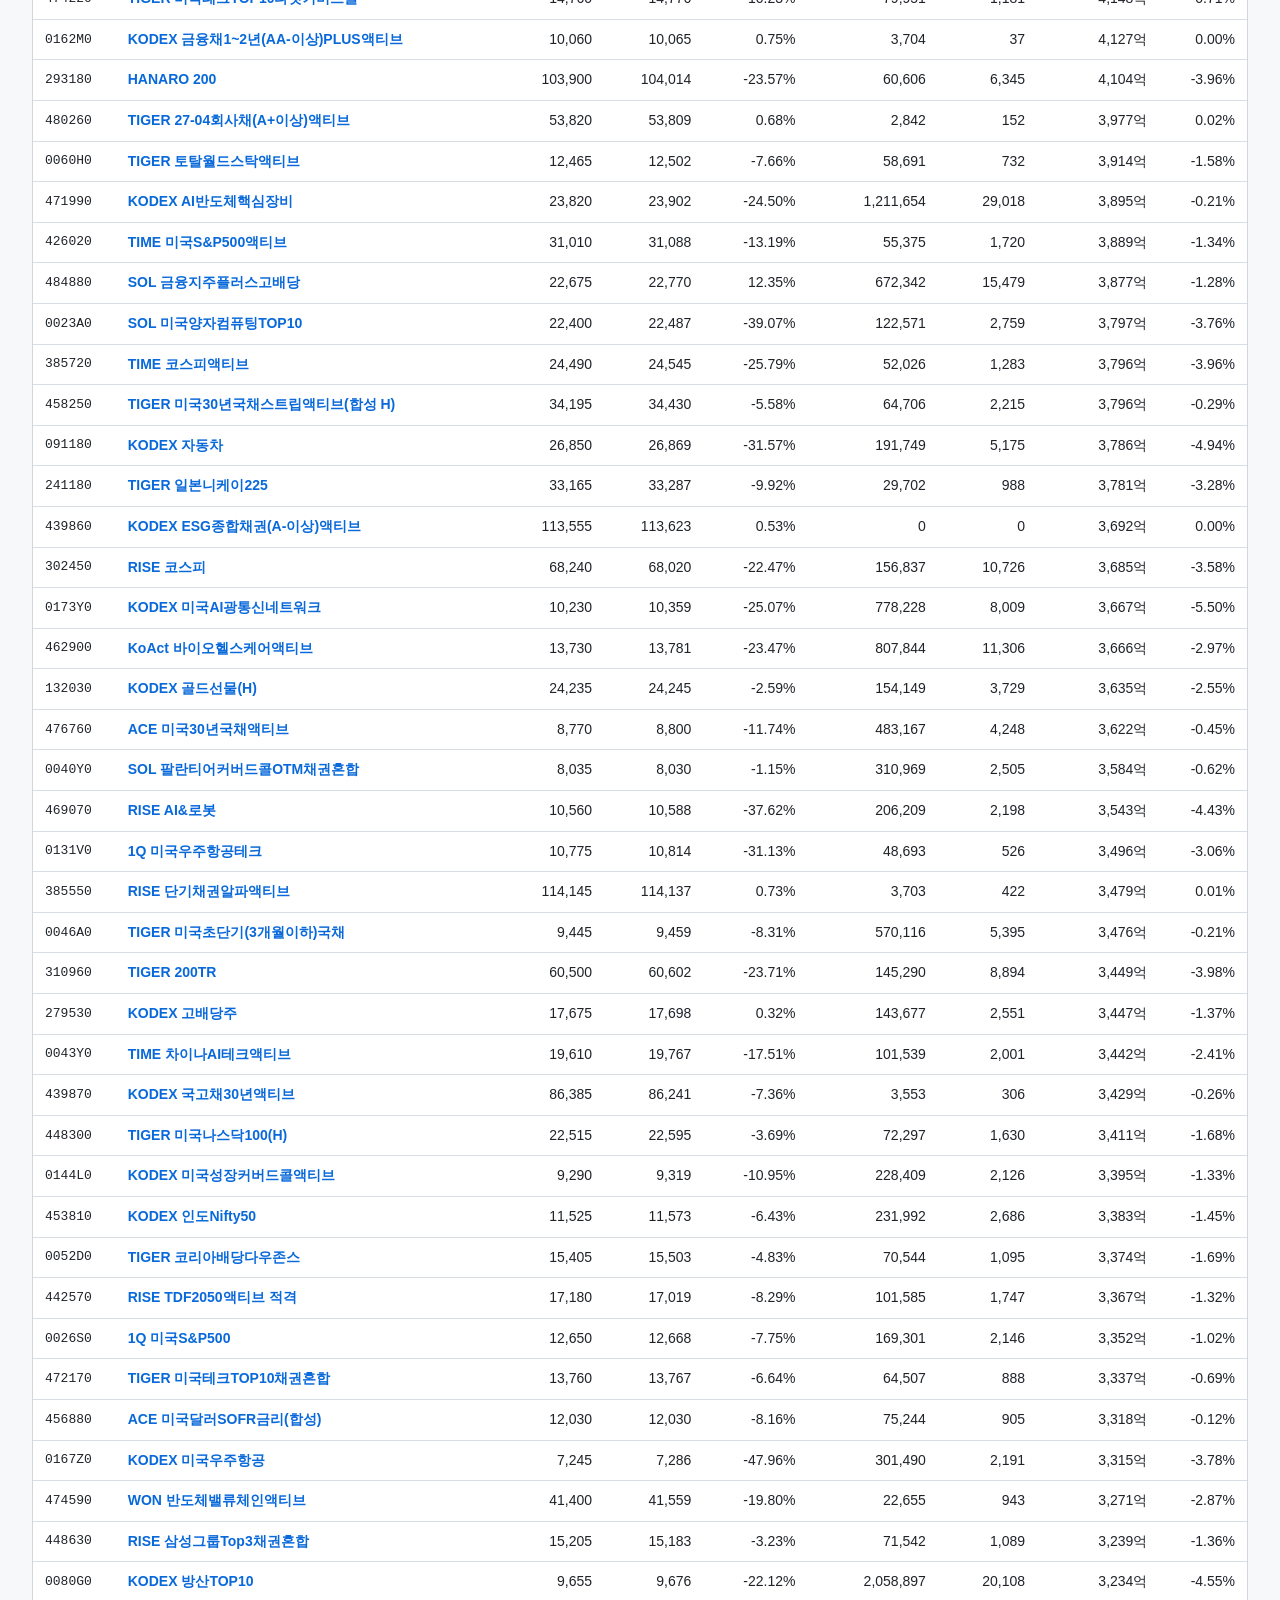
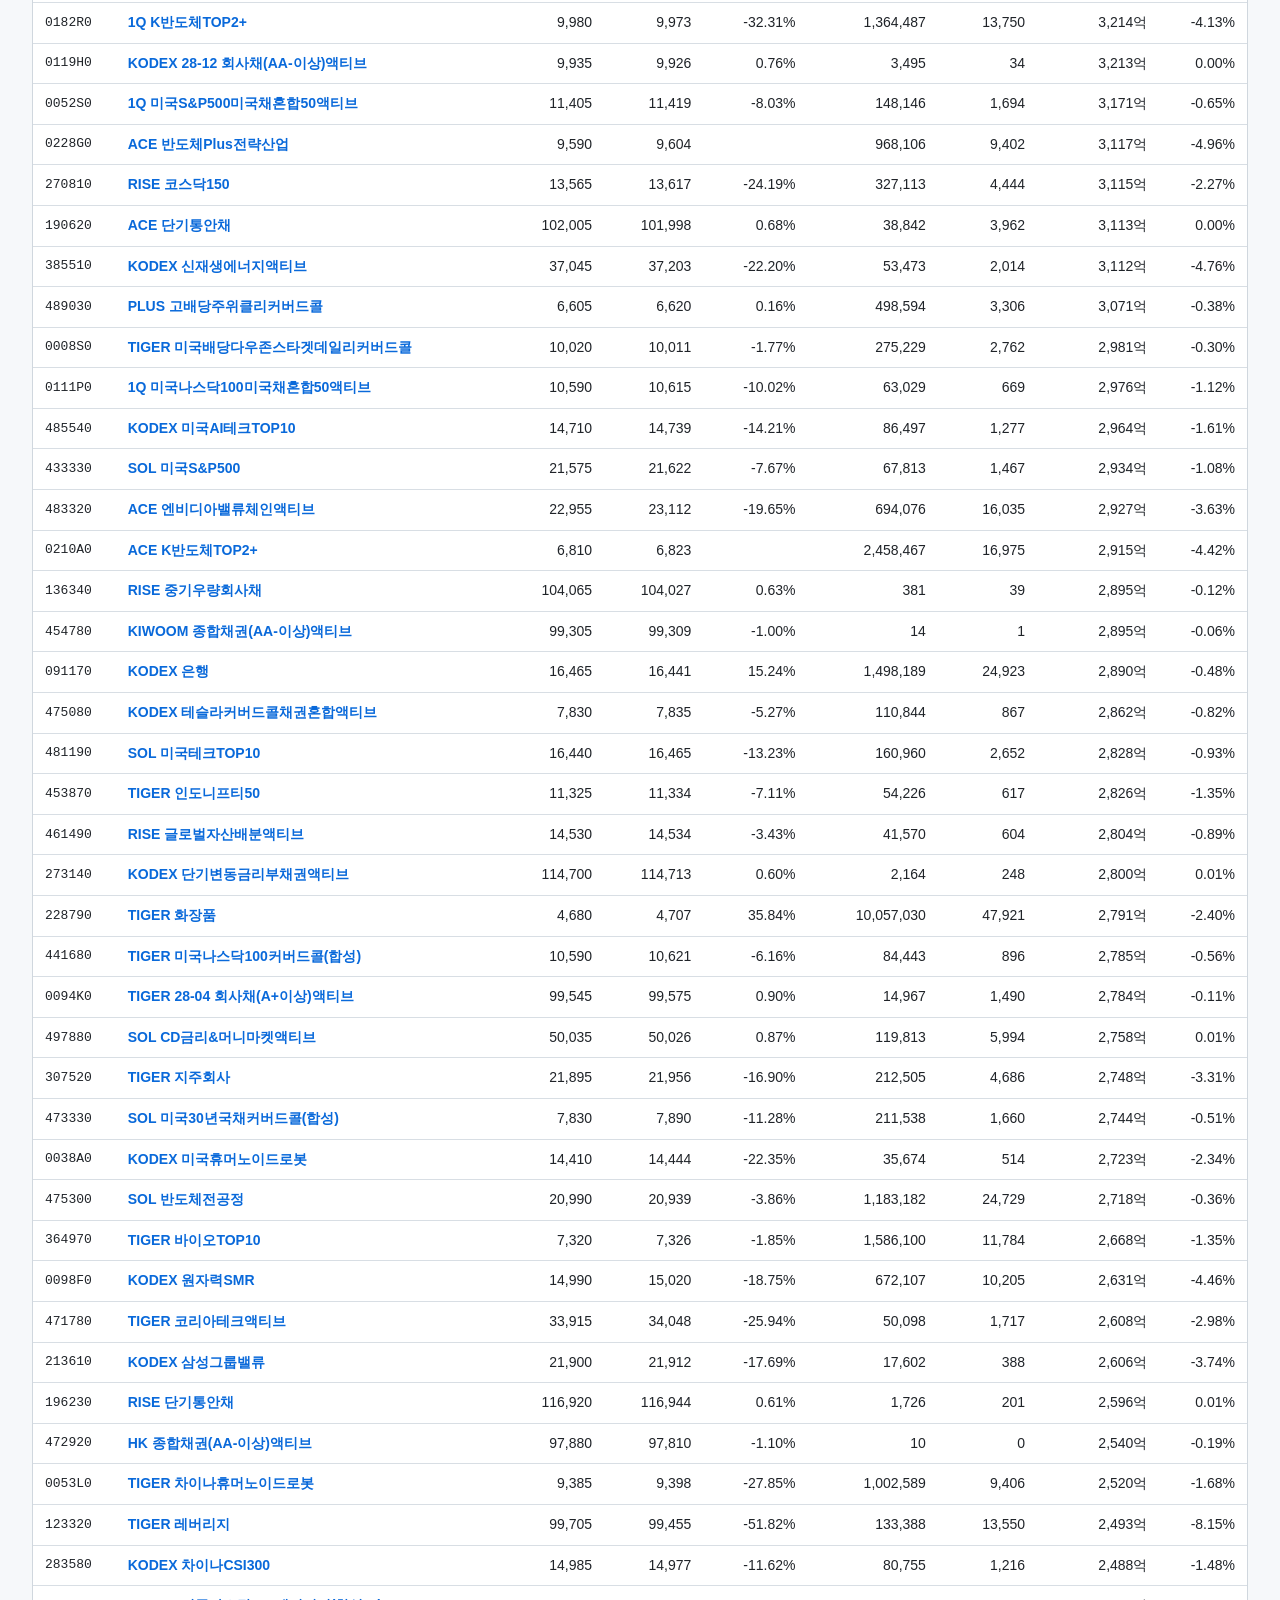
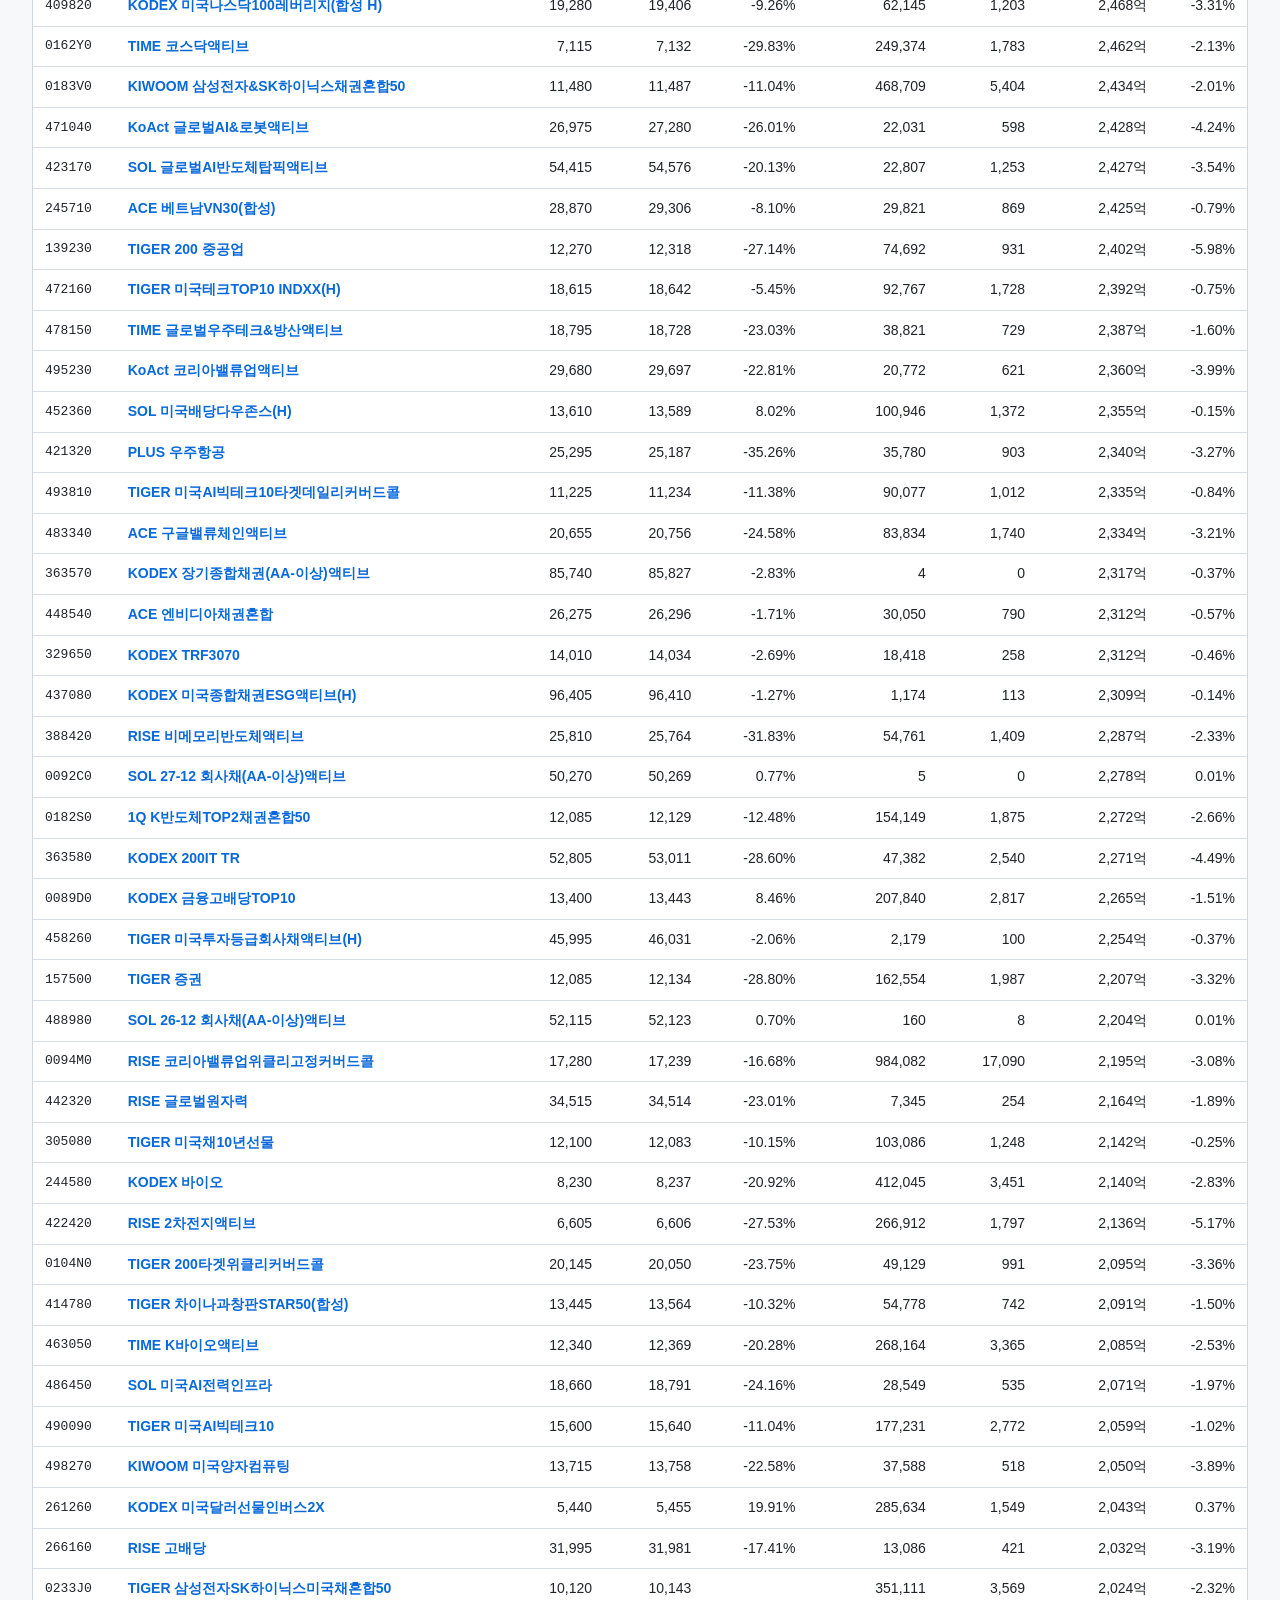
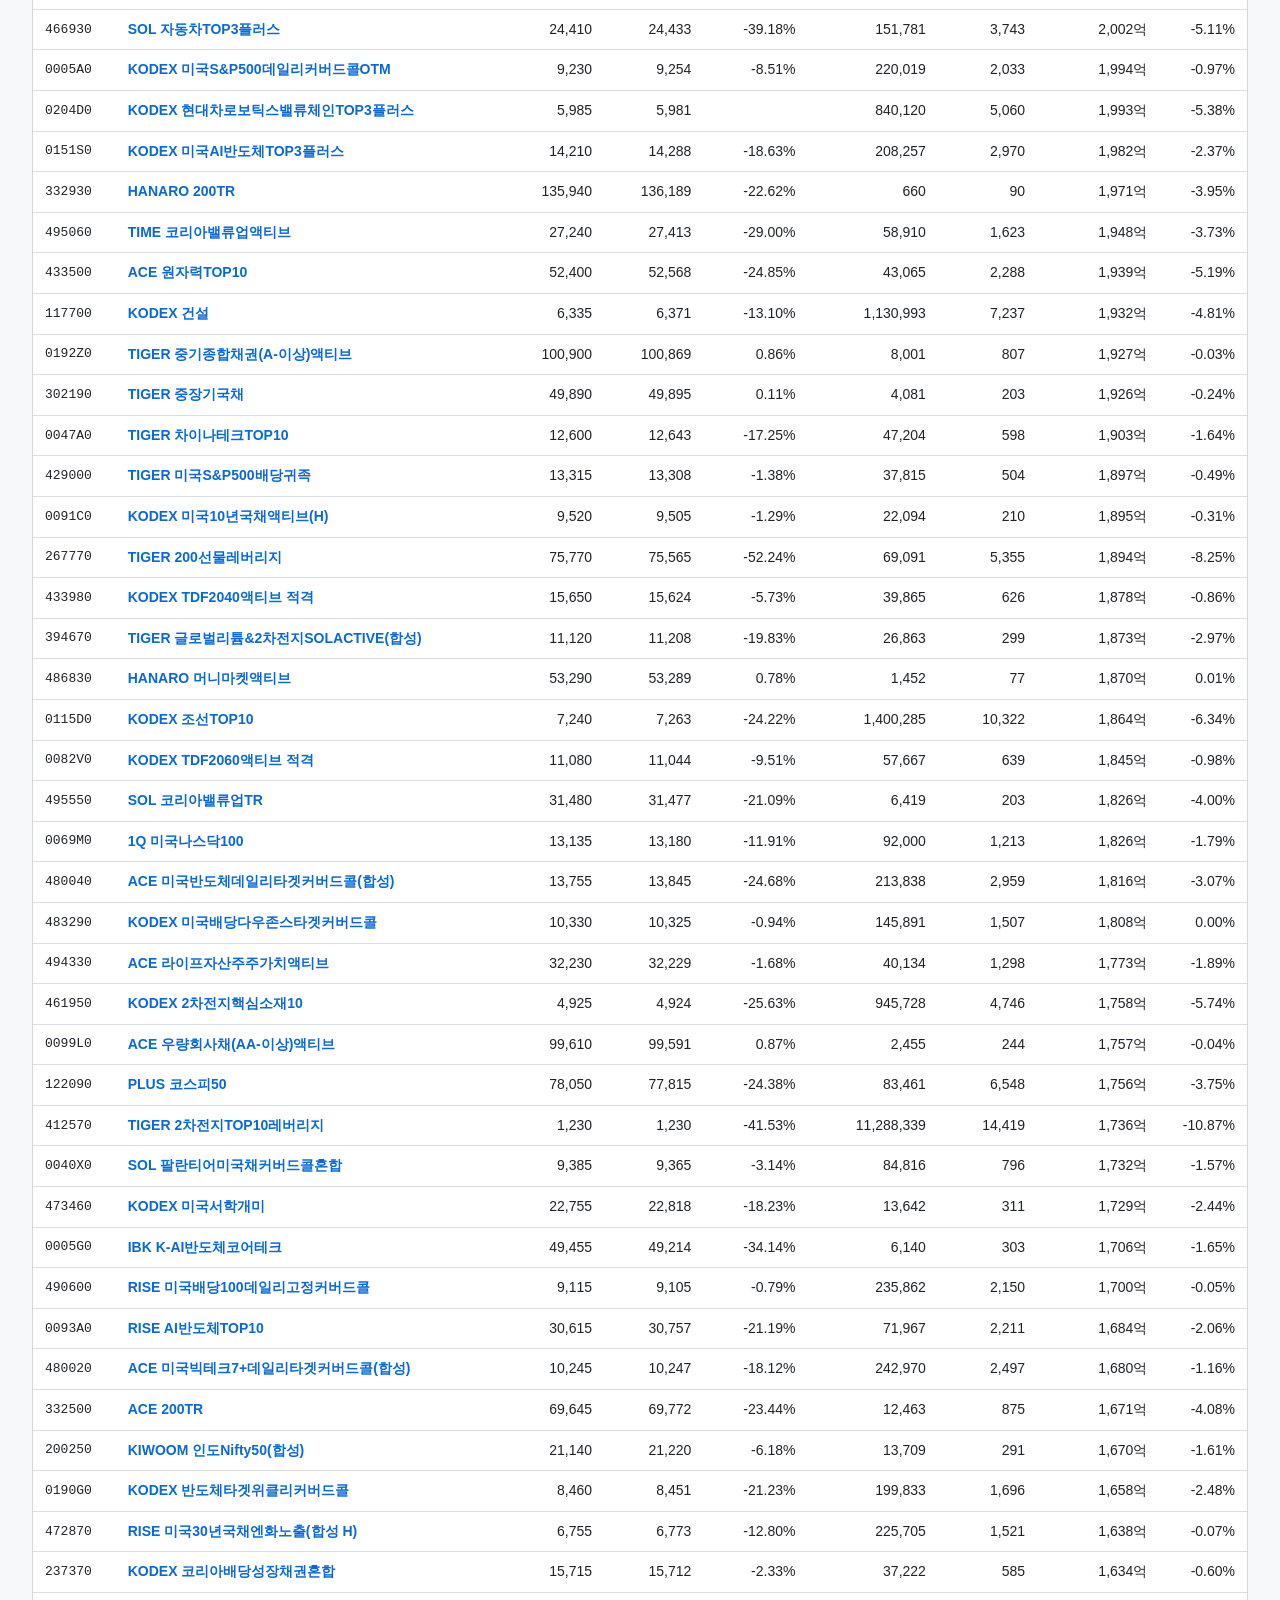
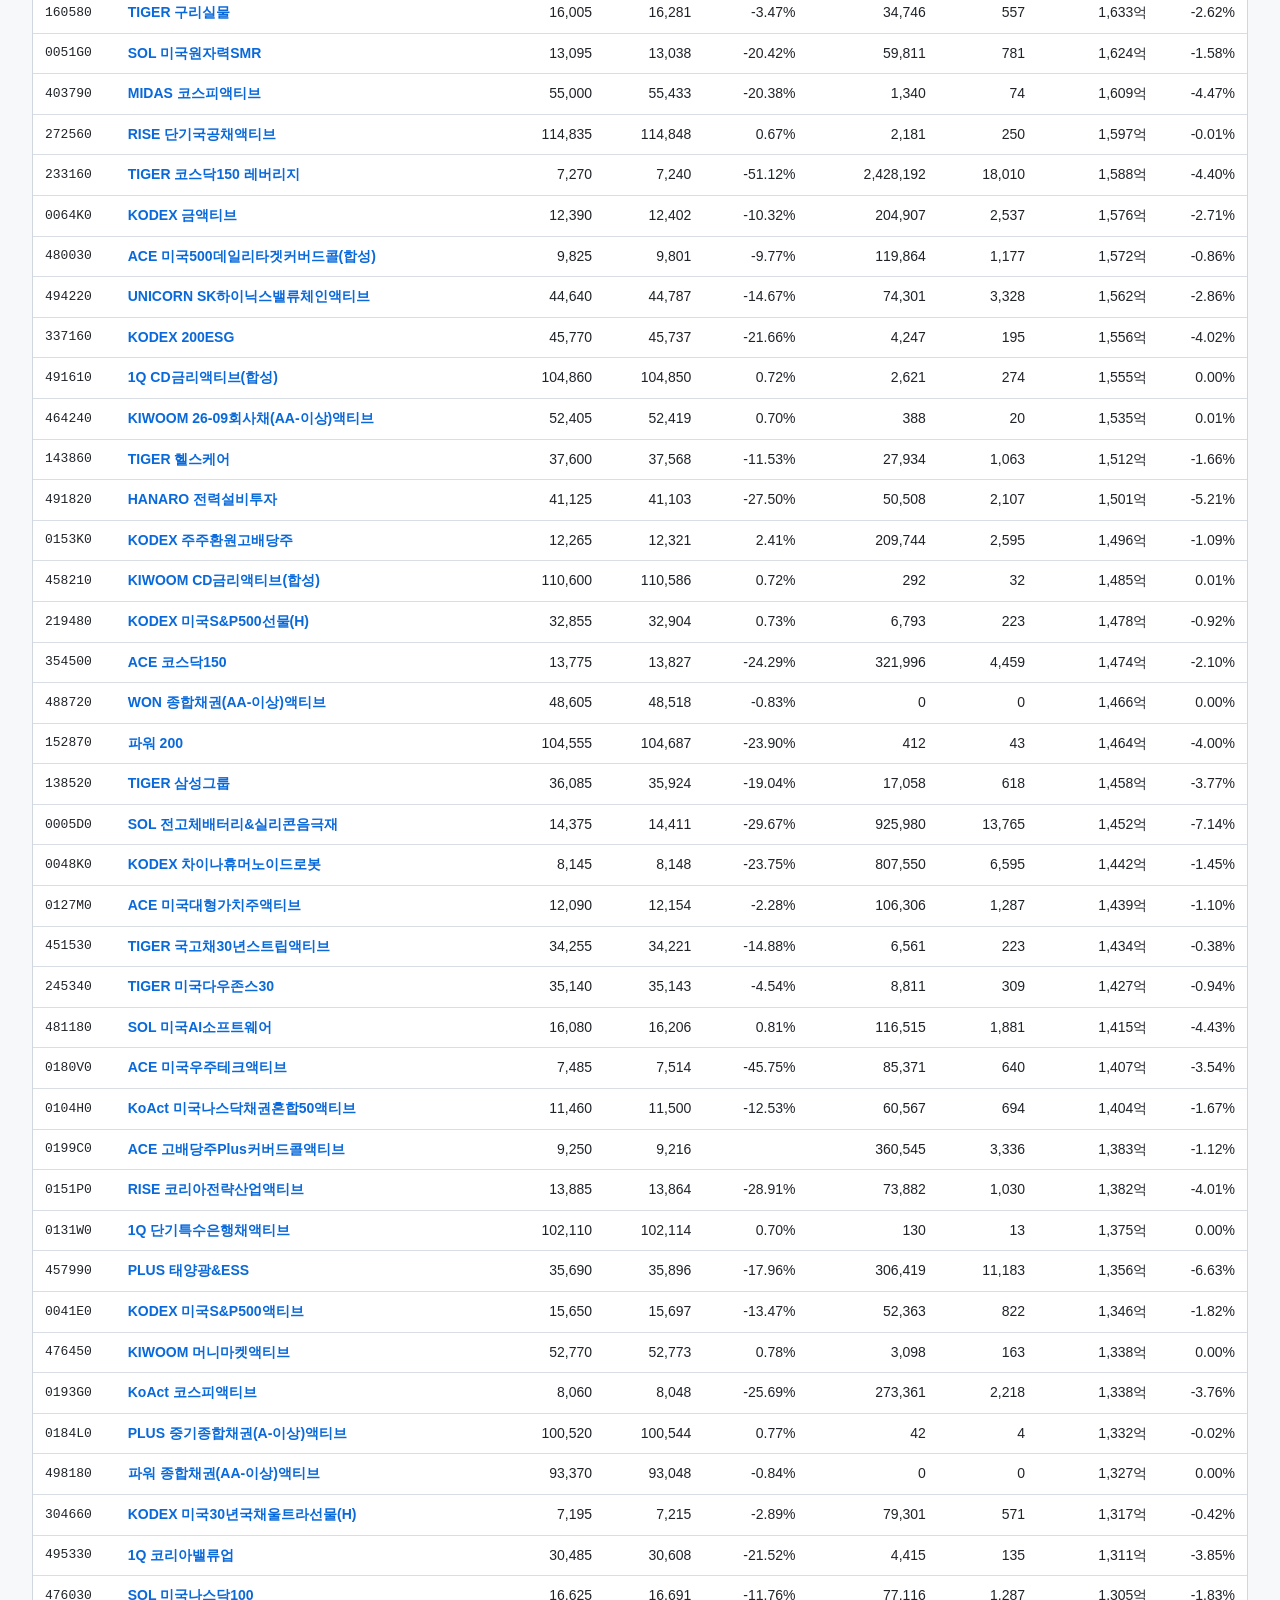
==== commit 7cc9b90b: "Update web source" ====
--- a/index.html
+++ b/index.html
@@ -2,17 +2,15 @@
 <html lang="ko">
 <head>
   <meta charset="UTF-8">
+  <meta name="viewport" content="width=device-width, initial-scale=1.0">
   <title>ETF Dashboard</title>
-  <link rel="stylesheet" href="style.css">
+  <link rel="stylesheet" href="css/style.css">
 </head>
 <body>
   <h1>ETF Dashboard</h1>
-  <nav>
-    <a href="index.html">전체 ETF</a>
-    <a href="watchlist.html">관심 ETF</a>
-  </nav>
+  <nav id="nav"></nav>
+  <main id="app"></main>
 
-  <table id="table"></table>
-  <script src="app.js"></script>
+  <script src="js/app.js"></script>
 </body>
 </html>
--- a/css/style.css
+++ b/css/style.css
@@ -0,0 +1,305 @@
+/* =========================================
+   ETF Dashboard - GitHub Style
+   ========================================= */
+/* =========================================
+   기본
+   ========================================= */
+* {
+    box-sizing: border-box;
+}
+html {
+    font-size: 14px;
+}
+body {
+    margin: 0;
+    padding: 32px;
+    background: #f6f8fa;
+    color: #1f2328;
+    font-family:
+        -apple-system,
+        BlinkMacSystemFont,
+        "Segoe UI",
+        Helvetica,
+        Arial,
+        sans-serif;
+    line-height: 1.5;
+}
+/* =========================================
+   전체 컨텐츠 폭
+   ========================================= */
+body > * {
+    max-width: 1400px;
+    margin-left: auto;
+    margin-right: auto;
+}
+/* =========================================
+   제목
+   ========================================= */
+h1 {
+    margin: 0 0 16px 0;
+    padding: 20px 24px;
+    background: #ffffff;
+    border: 1px solid #d0d7de;
+    border-radius: 6px;
+    color: #1f2328;
+    font-size: 24px;
+    font-weight: 600;
+    line-height: 1.25;
+}
+/* =========================================
+   Navigation
+   ========================================= */
+nav {
+    display: flex;
+    align-items: center;
+    gap: 4px;
+    margin-bottom: 16px;
+    padding: 8px;
+    background: #ffffff;
+    border: 1px solid #d0d7de;
+    border-radius: 6px;
+    overflow-x: auto;
+}
+nav a {
+    display: inline-block;
+    padding: 6px 12px;
+    border-radius: 6px;
+    color: #1f2328;
+    font-size: 14px;
+    font-weight: 500;
+    text-decoration: none;
+    white-space: nowrap;
+}
+nav a:hover {
+    background: #f3f4f6;
+    text-decoration: none;
+}
+nav a.active {
+    background: #f6f8fa;
+    font-weight: 600;
+}
+/* =========================================
+   Card
+   ========================================= */
+.card {
+    margin-bottom: 16px;
+    padding: 16px;
+    background: #ffffff;
+    border: 1px solid #d0d7de;
+    border-radius: 6px;
+}
+/* =========================================
+   Table
+   ========================================= */
+table {
+    width: 100%;
+    border-collapse: separate;
+    border-spacing: 0;
+    background: #ffffff;
+    border: 1px solid #d0d7de;
+    border-radius: 6px;
+    overflow: hidden;
+}
+/* =========================================
+   Table Header
+   ========================================= */
+thead {
+    background: #f6f8fa;
+}
+th {
+    padding: 10px 12px;
+    background: #f6f8fa;
+    border-bottom: 1px solid #d0d7de;
+    color: #656d76;
+    font-size: 12px;
+    font-weight: 600;
+    line-height: 1.4;
+    white-space: nowrap;
+    vertical-align: middle;
+}
+/* 첫 번째 컬럼 */
+th:first-child {
+    text-align: left;
+}
+/* 숫자 컬럼 헤더 */
+th:nth-child(n+3) {
+    text-align: right;
+}
+/* =========================================
+   Table Body
+   ========================================= */
+td {
+    padding: 10px 12px;
+    border-bottom: 1px solid #d8dee4;
+    color: #1f2328;
+    font-size: 14px;
+    line-height: 1.4;
+    white-space: nowrap;
+    vertical-align: middle;
+}
+tbody tr:last-child td {
+    border-bottom: none;
+}
+tbody tr:hover {
+    background: #f6f8fa;
+}
+/* =========================================
+   종목코드
+   ========================================= */
+td.code {
+    text-align: left;
+    font-family:
+        ui-monospace,
+        SFMono-Regular,
+        Menlo,
+        Monaco,
+        Consolas,
+        "Liberation Mono",
+        monospace;
+    font-size: 13px;
+    font-variant-numeric: tabular-nums;
+}
+/* =========================================
+   종목명
+   ========================================= */
+td.name {
+    text-align: left;
+    min-width: 190px;
+}
+td.name a {
+    color: #0969da;
+    font-weight: 600;
+    text-decoration: none;
+}
+td.name a:hover {
+    color: #0550ae;
+    text-decoration: underline;
+}
+/* =========================================
+   숫자
+   ========================================= */
+td.number {
+    text-align: right;
+    font-variant-numeric: tabular-nums;
+    font-feature-settings: "tnum";
+    white-space: nowrap;
+}
+/* =========================================
+   일반 문자
+   ========================================= */
+td.text {
+    text-align: left;
+}
+/* =========================================
+   숫자 정렬 및 폭
+   ========================================= */
+td.number,
+td.code {
+    font-variant-numeric: tabular-nums;
+}
+/* =========================================
+   링크
+   ========================================= */
+a {
+    color: #0969da;
+    text-decoration: none;
+}
+a:hover {
+    text-decoration: underline;
+}
+/* =========================================
+   GitHub Style Button
+   ========================================= */
+.button {
+    display: inline-block;
+    padding: 5px 16px;
+    background: #f6f8fa;
+    border: 1px solid #d0d7de;
+    border-radius: 6px;
+    color: #1f2328;
+    font-size: 14px;
+    font-weight: 500;
+    line-height: 20px;
+    text-decoration: none;
+    cursor: pointer;
+    box-shadow:
+        0 1px 0 rgba(31, 35, 40, 0.04),
+        inset 0 1px 0 rgba(255, 255, 255, 0.25);
+}
+.button:hover {
+    background: #f3f4f6;
+    text-decoration: none;
+}
+.button:active {
+    background: #ebecf0;
+    box-shadow:
+        inset 0 1px 0 rgba(31, 35, 40, 0.1);
+}
+/* =========================================
+   Empty / Error
+   ========================================= */
+.empty {
+    padding: 32px;
+    background: #ffffff;
+    border: 1px solid #d0d7de;
+    border-radius: 6px;
+    color: #656d76;
+    text-align: center;
+}
+/* =========================================
+   모바일
+   ========================================= */
+@media (max-width: 768px) {
+    body {
+        padding: 12px;
+        font-size: 13px;
+    }
+    h1 {
+        padding: 16px;
+        font-size: 20px;
+    }
+    nav {
+        margin-bottom: 12px;
+        padding: 6px;
+    }
+    nav a {
+        padding: 6px 10px;
+        font-size: 13px;
+    }
+    /* 테이블은 화면보다 넓어질 수 있으므로
+       가로 스크롤 */
+    table {
+        display: block;
+        width: 100%;
+        overflow-x: auto;
+        -webkit-overflow-scrolling: touch;
+    }
+    th,
+    td {
+        padding: 8px 10px;
+        font-size: 13px;
+    }
+    td.name {
+        min-width: 170px;
+    }
+}
+/* =========================================
+   작은 모바일
+   ========================================= */
+@media (max-width: 480px) {
+    body {
+        padding: 8px;
+    }
+    h1 {
+        margin-bottom: 10px;
+        padding: 12px 14px;
+        font-size: 18px;
+    }
+    nav {
+        margin-bottom: 10px;
+    }
+    th,
+    td {
+        padding: 7px 9px;
+    }
+}
